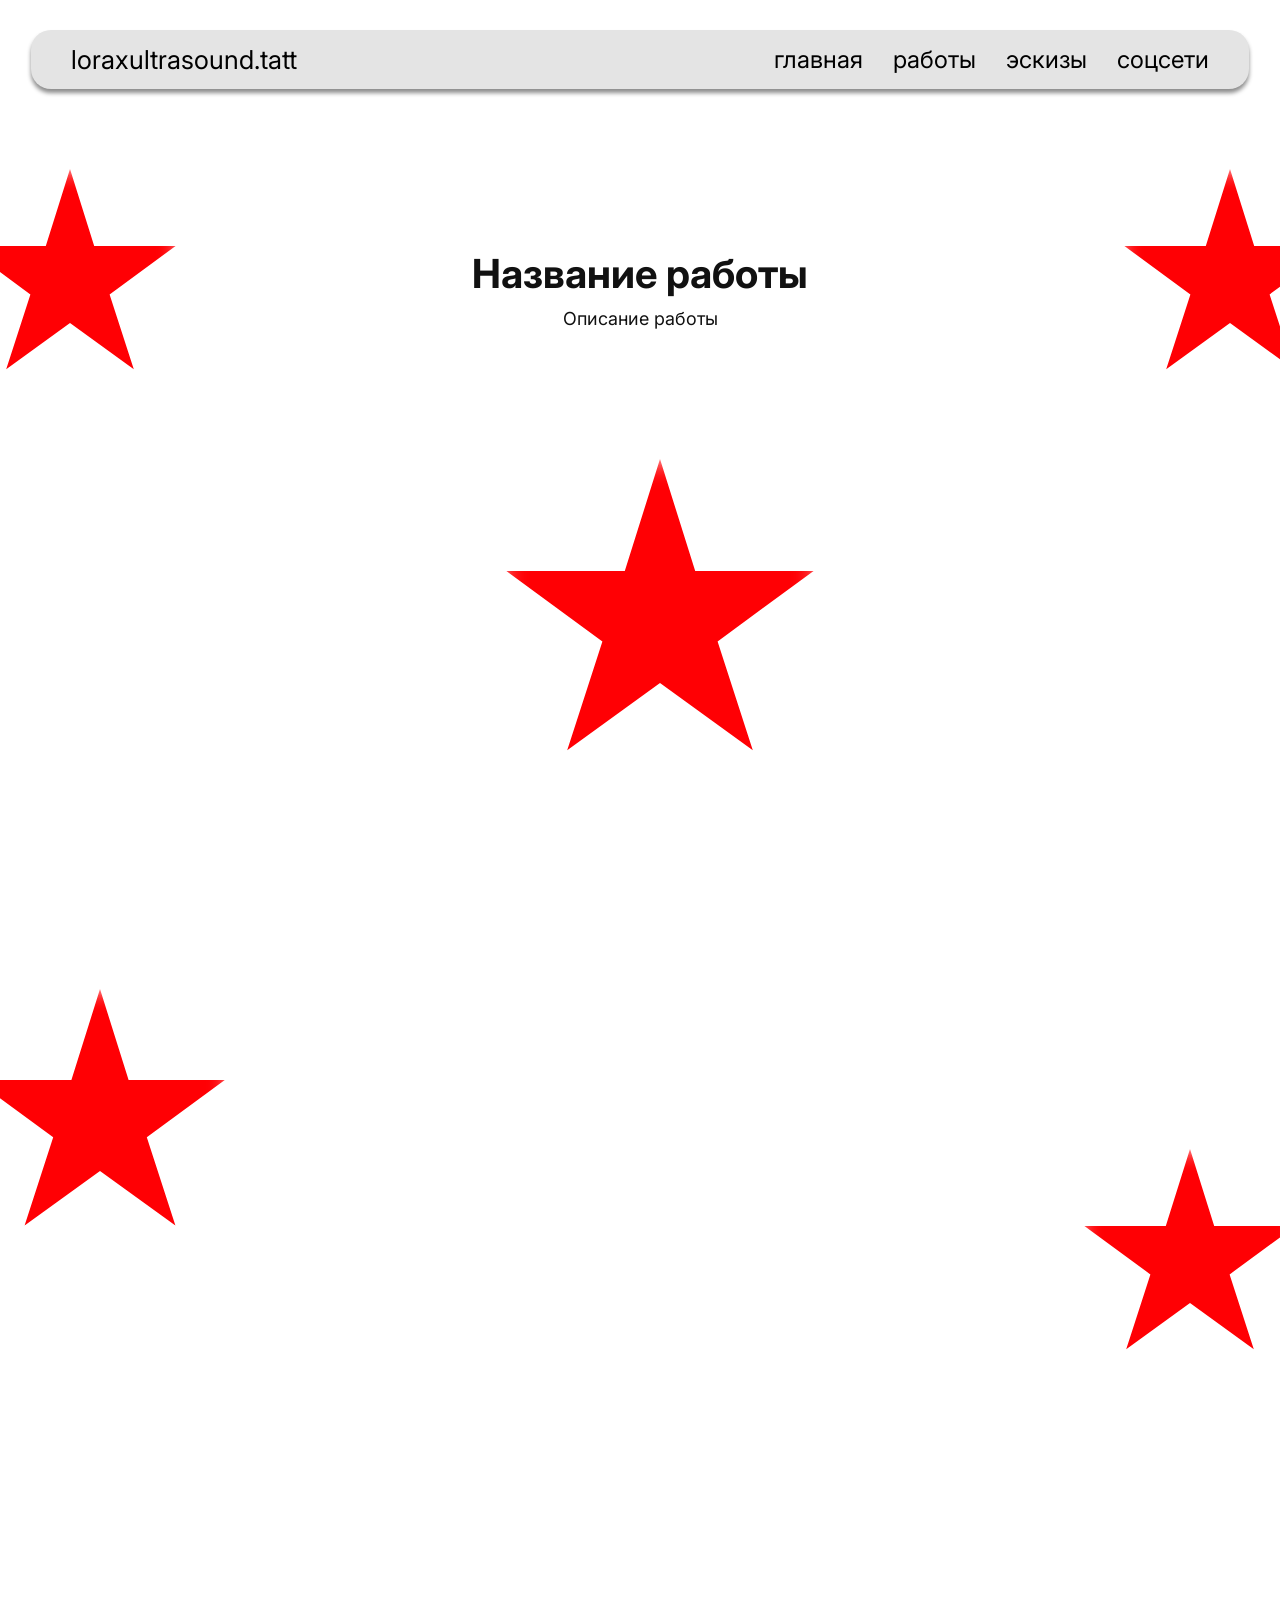
==== details.html @ 1e1fd2b7 "update" ====
<!DOCTYPE html>
<html lang="ru">
<head>
  <meta charset="UTF-8" />
  <meta name="viewport" content="width=device-width, initial-scale=1.0"/>
  <title>Работа</title>

  <link href="https://fonts.googleapis.com/css2?family=Inter:wght@400&display=swap" rel="stylesheet">
  <link rel="stylesheet" href="./style.css">
</head>

<body>

<div class="page">

  <!-- ШАПКА -->
  <header class="header">
    <div class="header__logo">loraxultrasound.tatt</div>

    <nav class="header__nav">
      <a href="index.html#home" class="header__link">главная</a>
      <a href="index.html#works" class="header__link">работы</a>
      <a href="index.html#sketches" class="header__link">эскизы</a>
      <a href="social.html" class="header__link">соцсети</a>
    </nav>
  </header>

  <!-- ОСНОВНОЙ БЛОК -->
  <section class="details-hero">

    <!-- ЗВЁЗДЫ -->
    <div class="details-star details-star--1"></div>
    <div class="details-star details-star--2"></div>
    <div class="details-star details-star--3"></div>
    <div class="details-star details-star--4"></div>
    <div class="details-star details-star--5"></div>

    <!-- ТЕКСТ -->
    <div class="details-hero__content">
      <h1>Название работы</h1>
      <p>Описание работы</p>
    </div>

  </section>

</div>

</body>
</html>
---- style.css ----
/* === БАЗА === */
* {
  margin: 0;
  padding: 0;
  box-sizing: border-box;
}

body {
  background: #ffffff;
  font-family: "Inter", sans-serif;
}

/* === ОБЩАЯ СТРАНИЦА === */
.page {
  width: 100%;
}

/* === ОСНОВНОЙ КОНТЕЙНЕР === */
.layout {
  width: 1218px;
  margin: 0 auto;
}

/* === ШАПКА === */
.header {
  position: relative;
  width: 1218px;
  height: 59px;
  margin: 30px auto 0;
  background: #e4e4e4;
  border-radius: 20px;
  display: flex;
  align-items: center;
  box-shadow: 0 4px 4px rgba(0, 0, 0, 0.45);
}

/* === ЛОГО (текст слева) === */
.header__logo {
  position: absolute;
  left: 40px;
  font-size: 26px;
  font-weight: 400;
  line-height: 1;
  color: #000;
}

/* === МЕНЮ === */
.header__nav {
  display: flex;
  gap: 30px;
  margin-left: auto;
  margin-right: 40px;
}

.header__nav a {
  text-decoration: none;
  color: #000;
  font-size: 24px;
}

/* === КАРТОЧКА С КАРТИНКОЙ === */
.hero-card {
  width: 1218px;
  height: 289px;
  margin: 70px auto 0;
}

.hero-card__image-wrap {
  position: relative;
  width: 100%;
  height: 100%;
  border-radius: 20px;
  overflow: hidden;
  background: transparent;
  box-shadow: 0 8px 16px rgba(0, 0, 0, 0.18);
}

.hero-card__image {
  width: 100%;
  height: calc(100% + 20px);
  object-fit: cover;
  object-position: center top;
  display: block;
  transform: translateY(-10px);
}

/* === ТЕКСТ НА КАРТИНКЕ === */
.hero-card__title {
  position: absolute;

  left: 73px;
  top: 127px;

  width: 511px;
  height: 47px;

  display: flex;
  align-items: center;
  justify-content: center;

  font-family: "Actay", sans-serif;
  font-size: 36px;
  font-weight: 400;
  line-height: 100%;
  letter-spacing: 0;
  text-transform: uppercase;

  color: #000;

  z-index: 2;
}

/* === НИЖНИЙ ЛОГО === */
.logo-section {
  width: 1218px;
  margin: 60px auto 0;
  display: flex;
  justify-content: center;
}

.logo-section__image {
  width: 1218px;
  max-width: 100%;
  height: auto;
  display: block;
}

.hero-card__star {
  position: absolute;
  left: 13px;
  top: 26px;

  width: 265px;
  height: 250px;

  background: red;

  clip-path: polygon(
    50% 0%,
    61% 35%,
    98% 35%,
    68% 57%,
    79% 91%,
    50% 70%,
    21% 91%,
    32% 57%,
    2% 35%,
    39% 35%
  );

  z-index: 1;
}

html {
  scroll-behavior: smooth;
}

.header__link {
  text-decoration: none;
  color: #000;
  font-size: 24px;
}

/* === ШАПКА ПРИМЕРЫ РАБОТ === */
.works-header {
  width: 1123px;
  height: 64px; /* было 76 */
  margin: 150px auto 0;
  background: #D9D9D9;
  border-radius: 20px;

  display: flex;
  align-items: center;
  padding-left: 28px;
}

.works-header__title {
  font-family: "Actay", sans-serif;
  font-size: 34px; /* было 42 */
  font-weight: 400;
  line-height: 1;
  text-transform: uppercase;
  color: #000;
}
/* === КОНТЕНТ ПРИМЕРЫ РАБОТ === */
.works-content {
  width: 1123px;
  margin: 40px auto 0;
  display: flex;
  gap: 50px;
  align-items: flex-start;
}

/* === БОЛЬШАЯ КАРТИНКА === */
.works-big img {
  width: 390px;   /* было 390 */
  height: 440px;  /* было 476 */

  object-fit: cover;
  border-radius: 20px;
  display: block;

  box-shadow: 0 4px 4px rgba(0, 0, 0, 0.25);
}
/* === СПИСОК СПРАВА === */
.works-small-list {
  display: flex;
  flex-direction: column;
  gap: 24px;
}

/* === ОДИН ЭЛЕМЕНТ === */
.works-small-item {
  display: flex;
  gap: 28px;
  align-items: flex-start;
  gap: 22px; /* было 28 */
}


.works-small-item img {
  width: 160px;   /* было 190 */
  height: 160px;  /* было 190 */

  object-fit: cover;
  border-radius: 20px;

  box-shadow: 0 6px 10px rgba(0, 0, 0, 0.18);
}

/* === ТЕКСТ СПРАВА === */
.works-small-text {
  padding-top: 6px;
}

.works-small-text h3 {
  font-family: "Actay", sans-serif;
  font-size: 24px;
  font-weight: 400;
  line-height: 1;
  margin-bottom: 8px;
}

.works-small-text p {
  font-size: 18px;
  line-height: 1.2;
}

body {
  padding-bottom: 100px;
}

#works {
  scroll-margin-top: 40px;
}

.works-big-text {
  margin-top: 16px;
}

.works-big-text h2 {
  font-family: "Actay", sans-serif;
  font-size: 36px;
  font-weight: 400;
  line-height: 1;
  margin-bottom: 10px;
}

.works-big-text p {
  font-size: 20px;
  line-height: 1.3;
  max-width: 390px;
}

/* =========================
   АДАПТИВ ПОД ПЛАНШЕТЫ
   ========================= */
@media (max-width: 1279px) {
  .layout {
    width: calc(100% - 40px);
  }

  .header {
    width: calc(100% - 40px);
  }

  .hero-card {
    width: 100%;
    height: 250px;
  }

  .logo-section {
    width: 100%;
  }

  .logo-section__image {
    width: 100%;
  }

  .works-header {
    width: 100%;
    margin: 120px auto 0;
  }

  .works-content {
    width: 100%;
    gap: 32px;
  }

  .works-big img {
    width: 320px;
    height: 390px;
  }

  .works-big-text h2 {
    font-size: 28px;
  }

  .works-big-text p {
    font-size: 18px;
    max-width: 320px;
  }

  .works-small-item img {
    width: 130px;
    height: 130px;
  }

  .works-small-text h3 {
    font-size: 26px;
  }

  .works-small-text p {
    font-size: 18px;
  }
}

/* =========================
   АДАПТИВ ПОД ПЛАНШЕТЫ / МАЛЕНЬКИЕ НОУТЫ
   ========================= */
@media (max-width: 1024px) {
  .header {
    height: auto;
    min-height: 59px;
    padding: 16px 24px;
    align-items: center;
  }

  .header__logo {
    position: static;
    font-size: 22px;
  }

  .header__nav {
    gap: 18px;
    margin-right: 0;
  }

  .header__nav a,
  .header__link {
    font-size: 20px;
  }

  .hero-card {
    height: 220px;
    margin-top: 50px;
  }

  .hero-card__title {
    left: 40px;
    top: 98px;
    width: 360px;
    height: auto;
    font-size: 28px;
  }

  .hero-card__star {
    left: 8px;
    top: 18px;
    width: 210px;
    height: 200px;
  }

  .works-header {
    height: 58px;
    margin-top: 120px;
    padding-left: 22px;
  }

  .works-header__title {
    font-size: 28px;
  }

  .works-content {
    gap: 24px;
  }

  .works-big img {
    width: 280px;
    height: 360px;
  }

  .works-big-text h2 {
    font-size: 24px;
  }

  .works-big-text p {
    font-size: 16px;
    max-width: 280px;
  }

  .works-small-item {
    gap: 16px;
  }

  .works-small-item img {
    width: 110px;
    height: 110px;
  }

  .works-small-text h3 {
    font-size: 22px;
    margin-bottom: 6px;
  }

  .works-small-text p {
    font-size: 16px;
  }
}

/* =========================
   АДАПТИВ ПОД ТЕЛЕФОНЫ
   ========================= */
@media (max-width: 767px) {
  .layout {
    width: calc(100% - 24px);
  }

  .header {
    width: calc(100% - 24px);
    margin-top: 16px;
    padding: 14px 16px;
    border-radius: 16px;
    flex-direction: column;
    align-items: flex-start;
    gap: 12px;
  }

  .header__logo {
    position: static;
    font-size: 18px;
  }

  .header__nav {
    width: 100%;
    margin-left: 0;
    margin-right: 0;
    display: flex;
    flex-wrap: wrap;
    gap: 10px 16px;
  }

  .header__nav a,
  .header__link {
    font-size: 16px;
  }

  .hero-card {
    width: 100%;
    height: 170px;
    margin-top: 28px;
  }

  .hero-card__image-wrap {
    border-radius: 16px;
  }

  .hero-card__image {
    height: 100%;
    transform: none;
  }

  .hero-card__star {
    left: 8px;
    top: 10px;
    width: 120px;
    height: 115px;
  }

  .hero-card__title {
    left: 18px;
    top: 72px;
    width: 200px;
    height: auto;
    justify-content: flex-start;
    font-size: 16px;
    line-height: 1;
  }

  .logo-section {
    width: 100%;
    margin-top: 32px;
  }

  .logo-section__image {
    width: 100%;
  }

  .works-header {
    width: 100%;
    height: 50px;
    margin-top: 80px;
    border-radius: 16px;
    padding-left: 16px;
  }

  .works-header__title {
    font-size: 22px;
  }

  .works-content {
    width: 100%;
    margin-top: 24px;
    flex-direction: column;
    gap: 28px;
  }

  .works-big {
    width: 100%;
  }

  .works-big img {
    width: 100%;
    height: 360px;
  }

  .works-big-text {
    margin-top: 14px;
  }

  .works-big-text h2 {
    font-size: 24px;
    margin-bottom: 8px;
  }

  .works-big-text p {
    font-size: 16px;
    max-width: 100%;
  }

  .works-small-list {
    width: 100%;
    gap: 18px;
  }

  .works-small-item {
    gap: 14px;
    align-items: center;
  }

  .works-small-item img {
    width: 96px;
    height: 96px;
    flex-shrink: 0;
  }

  .works-small-text {
    padding-top: 0;
  }

  .works-small-text h3 {
    font-size: 18px;
    margin-bottom: 4px;
  }

  .works-small-text p {
    font-size: 14px;
    line-height: 1.3;
  }

  #works {
    scroll-margin-top: 24px;
  }

  body {
  overflow-x: hidden;
}
}

/* =========================
   ОЧЕНЬ МАЛЕНЬКИЕ ТЕЛЕФОНЫ
   ========================= */
@media (max-width: 390px) {
  .hero-card {
    height: 155px;
  }

  .hero-card__star {
    width: 105px;
    height: 100px;
  }

  .hero-card__title {
    top: 64px;
    width: 170px;
    font-size: 14px;
  }

  .works-big img {
    height: 320px;
  }

  .works-header__title {
    font-size: 20px;
  }
}

/* =========================
   ГИБКИЙ ДЕСКТОП (важно)
   ========================= */

.layout,
.header {
  position: relative;
  z-index: 10;
}

.hero-card,
.logo-section,
.works-content,
.works-header {
  max-width: 1218px;
  width: calc(100% - 40px);
}

/* =========================
   КОГДА ЭКРАН СУЖАЕТСЯ
   ========================= */
@media (max-width: 1218px) {
  .hero-card {
    height: 240px;
  }

  .hero-card__title {
    font-size: 30px;
    left: 40px;
    top: 110px;
  }

  .hero-card__star {
    width: 220px;
    height: 210px;
  }

  .works-content {
    gap: 32px;
  }

  .works-big img {
    width: 320px;
    height: 400px;
  }

  .works-big-text p {
    max-width: 320px;
  }
}

/* =========================
   ЕЩЁ УЖЕ (почти планшет)
   ========================= */
@media (max-width: 1000px) {
  .works-content {
    flex-direction: column;
    align-items: center;
  }

  .works-big img {
    width: 100%;
    max-width: 400px;
    height: auto;
  }

  .works-big-text p {
    max-width: 100%;
  }

  .works-small-list {
    width: 100%;
  }
}

.social-hero {
  width: 100%;
  margin: 40px 0 0;
  position: relative;
}

/* САМА КАРТИНКА */
.social-hero__image {
  width: 100%;    /* меняешь сама */
  height: 580px;    /* меняешь сама */

  object-fit: contain; /* не обрезает */
  display: block;
}

/* ТЕКСТ ПОВЕРХ */
.social-hero__content {
  position: absolute;
  top: 50%;
  left: 50%;

  transform: translate(-50%, -50%);
  text-align: center;
}

.social-hero__content h2 {
  font-size: 32px;
}
.social-hero {
  position: relative;
}
.hero-card__link {
  display: block;
  text-decoration: none;
  color: inherit;
}

.details-hero {
  position: relative;
  width: 100vw;
  left: 50%;
  transform: translateX(-50%);
  min-height: 1400px;
  margin-top: 40px;
  background: #ffffff;
  overflow: hidden;
}

.details-star {
  position: absolute;
  top: var(--star-top);
  left: var(--star-left);
  width: var(--star-width);
  height: var(--star-height);
  background: #ff0004;
  filter: blur(var(--star-blur));
  z-index: 2;
  pointer-events: none;

  clip-path: polygon(
    50% 0%,
    61% 35%,
    98% 35%,
    68% 57%,
    79% 91%,
    50% 70%,
    21% 91%,
    32% 57%,
    2% 35%,
    39% 35%
  );
}

.details-hero__content {
  position: absolute;
  top: 120px; /* меняй сама */
  left: 50%;
  transform: translateX(-50%);
  z-index: 3;
  text-align: center;
  color: #111;
}

.details-hero__content h1 {
  font-size: 40px;
  margin-bottom: 10px;
}

.details-hero__content p {
  font-size: 18px;
}

.details-star--1 {
  --star-top: 40px;
  --star-left: -40px;
  --star-width: 220px;
  --star-height: 220px;
  --star-blur: 10px;
}

.details-star--2 {
  --star-top: 40px;
  --star-left: 1120px;
  --star-width: 220px;
  --star-height: 220px;
  --star-blur: 10px;
}

.details-star--3 {
  --star-top: 330px;
  --star-left: 500px;
  --star-width: 320px;
  --star-height: 320px;
  --star-blur: 12px;
}

.details-star--4 {
  --star-top: 860px;
  --star-left: -30px;
  --star-width: 260px;
  --star-height: 260px;
  --star-blur: 10px;
}

.details-star--5 {
  --star-top: 1020px;
  --star-left: 1080px;
  --star-width: 220px;
  --star-height: 220px;
  --star-blur: 10px;
}
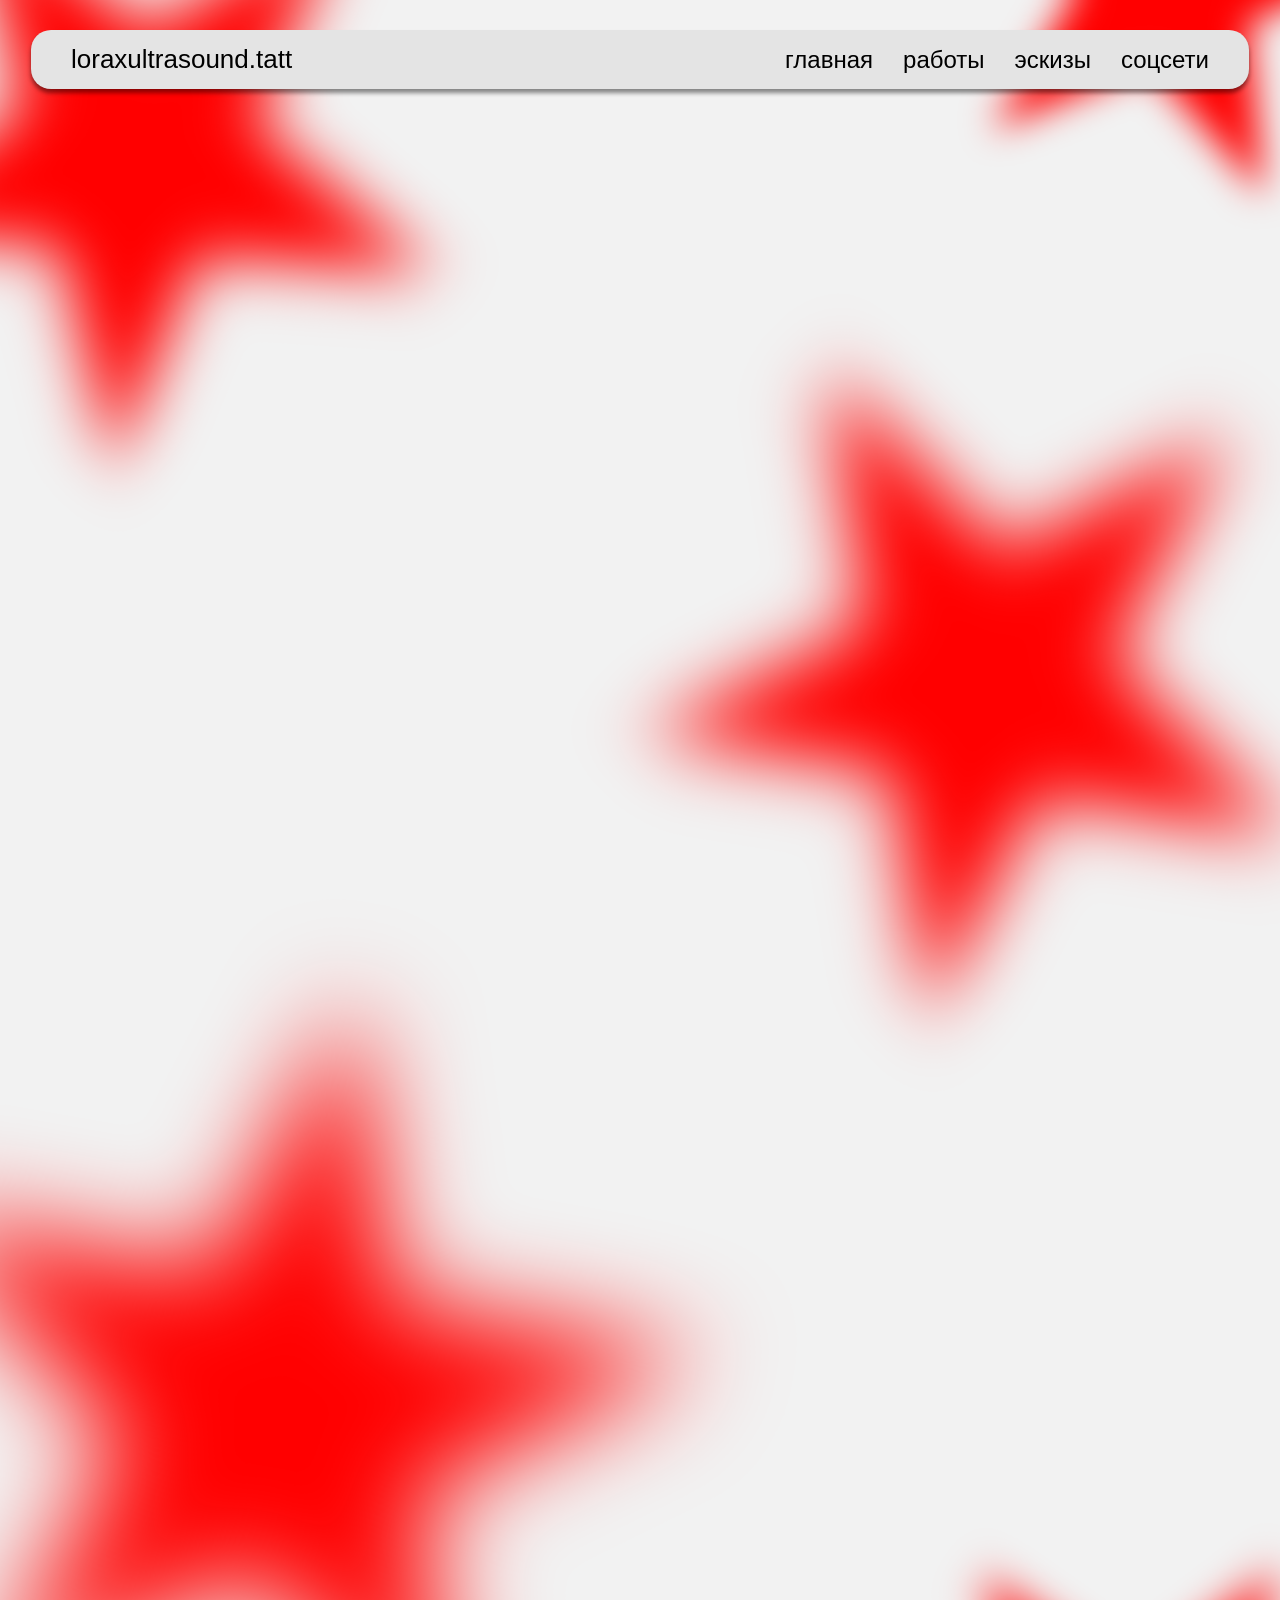
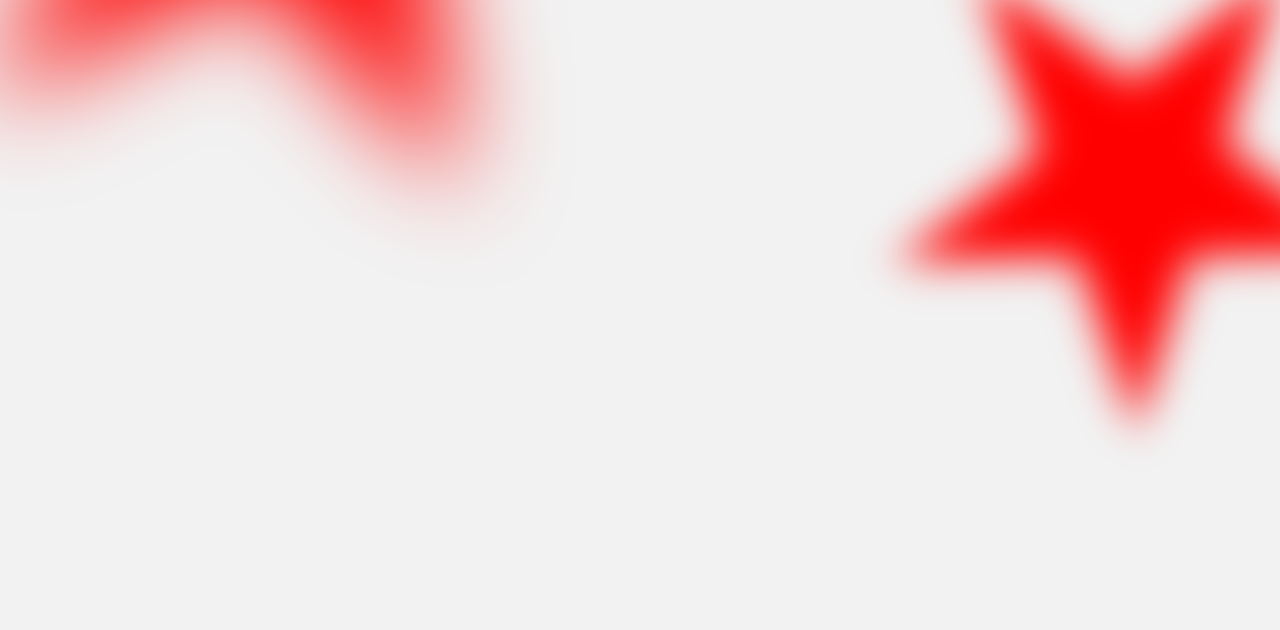
==== commit 2d25cb72: "update" ====
--- a/details.html
+++ b/details.html
@@ -3,47 +3,80 @@
 <head>
   <meta charset="UTF-8" />
   <meta name="viewport" content="width=device-width, initial-scale=1.0"/>
-  <title>Работа</title>
+  <title>Работа — loraxultrasound.tatt</title>
 
-  <link href="https://fonts.googleapis.com/css2?family=Inter:wght@400&display=swap" rel="stylesheet">
-  <link rel="stylesheet" href="./style.css">
+  <link rel="stylesheet" href="style.css" />
 </head>
 
-<body>
+<body class="details-page">
 
-<div class="page">
+  <div class="details-hero">
+    <div class="details-star details-star--1">
+      <svg viewBox="0 0 100 100" class="details-star-svg" aria-hidden="true">
+        <defs>
+          <filter id="starBlur1" x="-120%" y="-120%" width="340%" height="340%">
+            <feGaussianBlur stdDeviation="4.8" />
+          </filter>
+        </defs>
+        <polygon filter="url(#starBlur1)" points="50,0 61,35 98,35 68,57 79,91 50,70 21,91 32,57 2,35 39,35" fill="#ff0004" />
+      </svg>
+    </div>
 
-  <!-- ШАПКА -->
+    <div class="details-star details-star--2">
+      <svg viewBox="0 0 100 100" class="details-star-svg" aria-hidden="true">
+        <defs>
+          <filter id="starBlur2" x="-120%" y="-120%" width="340%" height="340%">
+            <feGaussianBlur stdDeviation="3.8" />
+          </filter>
+        </defs>
+        <polygon filter="url(#starBlur2)" points="50,0 61,35 98,35 68,57 79,91 50,70 21,91 32,57 2,35 39,35" fill="#ff0004" />
+      </svg>
+    </div>
+
+    <div class="details-star details-star--3">
+      <svg viewBox="0 0 100 100" class="details-star-svg" aria-hidden="true">
+        <defs>
+          <filter id="starBlur3" x="-120%" y="-120%" width="340%" height="340%">
+            <feGaussianBlur stdDeviation="5.2" />
+          </filter>
+        </defs>
+        <polygon filter="url(#starBlur3)" points="50,0 61,35 98,35 68,57 79,91 50,70 21,91 32,57 2,35 39,35" fill="#ff0004" />
+      </svg>
+    </div>
+
+    <div class="details-star details-star--4">
+      <svg viewBox="0 0 100 100" class="details-star-svg" aria-hidden="true">
+        <defs>
+          <filter id="starBlur4" x="-120%" y="-120%" width="340%" height="340%">
+            <feGaussianBlur stdDeviation="6.2" />
+          </filter>
+        </defs>
+        <polygon filter="url(#starBlur4)" points="50,0 61,35 98,35 68,57 79,91 50,70 21,91 32,57 2,35 39,35" fill="#ff0004" />
+      </svg>
+    </div>
+
+    <div class="details-star details-star--5">
+      <svg viewBox="0 0 100 100" class="details-star-svg" aria-hidden="true">
+        <defs>
+         <filter id="starBlur5" x="-120%" y="-120%" width="340%" height="340%">
+            <feGaussianBlur stdDeviation="4.2" />
+          </filter>
+        </defs>
+        <polygon filter="url(#starBlur5)" points="50,0 61,35 98,35 68,57 79,91 50,70 21,91 32,57 2,35 39,35" fill="#ff0004" />
+      </svg>
+    </div>
+  </div>
+
   <header class="header">
     <div class="header__logo">loraxultrasound.tatt</div>
 
     <nav class="header__nav">
-      <a href="index.html#home" class="header__link">главная</a>
-      <a href="index.html#works" class="header__link">работы</a>
-      <a href="index.html#sketches" class="header__link">эскизы</a>
-      <a href="social.html" class="header__link">соцсети</a>
+      <a href="index.html" class="header__link">главная</a>
+      <a href="#" class="header__link">работы</a>
+      <a href="#" class="header__link">эскизы</a>
+      <a href="#" class="header__link">соцсети</a>
     </nav>
   </header>
 
-  <!-- ОСНОВНОЙ БЛОК -->
-  <section class="details-hero">
-
-    <!-- ЗВЁЗДЫ -->
-    <div class="details-star details-star--1"></div>
-    <div class="details-star details-star--2"></div>
-    <div class="details-star details-star--3"></div>
-    <div class="details-star details-star--4"></div>
-    <div class="details-star details-star--5"></div>
-
-    <!-- ТЕКСТ -->
-    <div class="details-hero__content">
-      <h1>Название работы</h1>
-      <p>Описание работы</p>
-    </div>
-
-  </section>
-
-</div>
-
 </body>
 </html>
--- a/style.css
+++ b/style.css
@@ -8,22 +8,22 @@
 body {
   background: #ffffff;
   font-family: "Inter", sans-serif;
-}
-
-/* === ОБЩАЯ СТРАНИЦА === */
+  padding-bottom: 100px;
+  overflow-x: hidden;
+}
+
+html {
+  scroll-behavior: smooth;
+}
+
 .page {
   width: 100%;
-}
-
-/* === ОСНОВНОЙ КОНТЕЙНЕР === */
-.layout {
-  width: 1218px;
-  margin: 0 auto;
 }
 
 /* === ШАПКА === */
 .header {
   position: relative;
+  z-index: 20;
   width: 1218px;
   height: 59px;
   margin: 30px auto 0;
@@ -34,17 +34,12 @@
   box-shadow: 0 4px 4px rgba(0, 0, 0, 0.45);
 }
 
-/* === ЛОГО (текст слева) === */
 .header__logo {
   position: absolute;
   left: 40px;
   font-size: 26px;
-  font-weight: 400;
-  line-height: 1;
-  color: #000;
-}
-
-/* === МЕНЮ === */
+}
+
 .header__nav {
   display: flex;
   gap: 30px;
@@ -52,13 +47,13 @@
   margin-right: 40px;
 }
 
-.header__nav a {
+.header__link {
   text-decoration: none;
   color: #000;
   font-size: 24px;
 }
 
-/* === КАРТОЧКА С КАРТИНКОЙ === */
+/* === HERO === */
 .hero-card {
   width: 1218px;
   height: 289px;
@@ -71,7 +66,6 @@
   height: 100%;
   border-radius: 20px;
   overflow: hidden;
-  background: transparent;
   box-shadow: 0 8px 16px rgba(0, 0, 0, 0.18);
 }
 
@@ -79,38 +73,34 @@
   width: 100%;
   height: calc(100% + 20px);
   object-fit: cover;
-  object-position: center top;
-  display: block;
   transform: translateY(-10px);
 }
 
-/* === ТЕКСТ НА КАРТИНКЕ === */
 .hero-card__title {
   position: absolute;
-
   left: 73px;
   top: 127px;
-
-  width: 511px;
-  height: 47px;
-
-  display: flex;
-  align-items: center;
-  justify-content: center;
-
-  font-family: "Actay", sans-serif;
   font-size: 36px;
-  font-weight: 400;
-  line-height: 100%;
-  letter-spacing: 0;
   text-transform: uppercase;
-
-  color: #000;
-
   z-index: 2;
 }
 
-/* === НИЖНИЙ ЛОГО === */
+.hero-card__star {
+  position: absolute;
+  left: 13px;
+  top: 26px;
+  width: 265px;
+  height: 250px;
+  background: red;
+  z-index: 1;
+
+  clip-path: polygon(
+    50% 0%,61% 35%,98% 35%,68% 57%,79% 91%,
+    50% 70%,21% 91%,32% 57%,2% 35%,39% 35%
+  );
+}
+
+/* === ЛОГО === */
 .logo-section {
   width: 1218px;
   margin: 60px auto 0;
@@ -119,705 +109,172 @@
 }
 
 .logo-section__image {
-  width: 1218px;
-  max-width: 100%;
-  height: auto;
-  display: block;
-}
-
-.hero-card__star {
-  position: absolute;
-  left: 13px;
-  top: 26px;
-
-  width: 265px;
-  height: 250px;
-
-  background: red;
-
-  clip-path: polygon(
-    50% 0%,
-    61% 35%,
-    98% 35%,
-    68% 57%,
-    79% 91%,
-    50% 70%,
-    21% 91%,
-    32% 57%,
-    2% 35%,
-    39% 35%
-  );
-
-  z-index: 1;
-}
-
-html {
-  scroll-behavior: smooth;
-}
-
-.header__link {
-  text-decoration: none;
-  color: #000;
-  font-size: 24px;
-}
-
-/* === ШАПКА ПРИМЕРЫ РАБОТ === */
+  width: 100%;
+}
+
+/* === РАБОТЫ === */
 .works-header {
   width: 1123px;
-  height: 64px; /* было 76 */
   margin: 150px auto 0;
   background: #D9D9D9;
   border-radius: 20px;
-
-  display: flex;
-  align-items: center;
-  padding-left: 28px;
+  padding: 20px;
 }
 
 .works-header__title {
-  font-family: "Actay", sans-serif;
-  font-size: 34px; /* было 42 */
-  font-weight: 400;
-  line-height: 1;
+  font-size: 34px;
   text-transform: uppercase;
-  color: #000;
-}
-/* === КОНТЕНТ ПРИМЕРЫ РАБОТ === */
+}
+
 .works-content {
   width: 1123px;
   margin: 40px auto 0;
   display: flex;
   gap: 50px;
-  align-items: flex-start;
-}
-
-/* === БОЛЬШАЯ КАРТИНКА === */
+}
+
 .works-big img {
-  width: 390px;   /* было 390 */
-  height: 440px;  /* было 476 */
-
+  width: 390px;
+  height: 440px;
   object-fit: cover;
   border-radius: 20px;
-  display: block;
-
-  box-shadow: 0 4px 4px rgba(0, 0, 0, 0.25);
-}
-/* === СПИСОК СПРАВА === */
+}
+
 .works-small-list {
   display: flex;
   flex-direction: column;
   gap: 24px;
 }
 
-/* === ОДИН ЭЛЕМЕНТ === */
 .works-small-item {
   display: flex;
-  gap: 28px;
-  align-items: flex-start;
-  gap: 22px; /* было 28 */
-}
-
+  gap: 22px;
+}
 
 .works-small-item img {
-  width: 160px;   /* было 190 */
-  height: 160px;  /* было 190 */
-
-  object-fit: cover;
-  border-radius: 20px;
-
-  box-shadow: 0 6px 10px rgba(0, 0, 0, 0.18);
-}
-
-/* === ТЕКСТ СПРАВА === */
-.works-small-text {
-  padding-top: 6px;
+  width: 160px;
+  height: 160px;
+  border-radius: 20px;
 }
 
 .works-small-text h3 {
-  font-family: "Actay", sans-serif;
   font-size: 24px;
-  font-weight: 400;
-  line-height: 1;
   margin-bottom: 8px;
 }
 
 .works-small-text p {
   font-size: 18px;
-  line-height: 1.2;
-}
-
+}
+
+/* ===== DETAILS PAGE ===== */
+html,
 body {
-  padding-bottom: 100px;
-}
-
-#works {
-  scroll-margin-top: 40px;
-}
-
-.works-big-text {
-  margin-top: 16px;
-}
-
-.works-big-text h2 {
-  font-family: "Actay", sans-serif;
-  font-size: 36px;
-  font-weight: 400;
-  line-height: 1;
-  margin-bottom: 10px;
-}
-
-.works-big-text p {
-  font-size: 20px;
-  line-height: 1.3;
-  max-width: 390px;
-}
-
-/* =========================
-   АДАПТИВ ПОД ПЛАНШЕТЫ
-   ========================= */
-@media (max-width: 1279px) {
-  .layout {
-    width: calc(100% - 40px);
-  }
-
-  .header {
-    width: calc(100% - 40px);
-  }
-
-  .hero-card {
-    width: 100%;
-    height: 250px;
-  }
-
-  .logo-section {
-    width: 100%;
-  }
-
-  .logo-section__image {
-    width: 100%;
-  }
-
-  .works-header {
-    width: 100%;
-    margin: 120px auto 0;
-  }
-
-  .works-content {
-    width: 100%;
-    gap: 32px;
-  }
-
-  .works-big img {
-    width: 320px;
-    height: 390px;
-  }
-
-  .works-big-text h2 {
-    font-size: 28px;
-  }
-
-  .works-big-text p {
-    font-size: 18px;
-    max-width: 320px;
-  }
-
-  .works-small-item img {
-    width: 130px;
-    height: 130px;
-  }
-
-  .works-small-text h3 {
-    font-size: 26px;
-  }
-
-  .works-small-text p {
-    font-size: 18px;
-  }
-}
-
-/* =========================
-   АДАПТИВ ПОД ПЛАНШЕТЫ / МАЛЕНЬКИЕ НОУТЫ
-   ========================= */
-@media (max-width: 1024px) {
-  .header {
-    height: auto;
-    min-height: 59px;
-    padding: 16px 24px;
-    align-items: center;
-  }
-
-  .header__logo {
-    position: static;
-    font-size: 22px;
-  }
-
-  .header__nav {
-    gap: 18px;
-    margin-right: 0;
-  }
-
-  .header__nav a,
-  .header__link {
-    font-size: 20px;
-  }
-
-  .hero-card {
-    height: 220px;
-    margin-top: 50px;
-  }
-
-  .hero-card__title {
-    left: 40px;
-    top: 98px;
-    width: 360px;
-    height: auto;
-    font-size: 28px;
-  }
-
-  .hero-card__star {
-    left: 8px;
-    top: 18px;
-    width: 210px;
-    height: 200px;
-  }
-
-  .works-header {
-    height: 58px;
-    margin-top: 120px;
-    padding-left: 22px;
-  }
-
-  .works-header__title {
-    font-size: 28px;
-  }
-
-  .works-content {
-    gap: 24px;
-  }
-
-  .works-big img {
-    width: 280px;
-    height: 360px;
-  }
-
-  .works-big-text h2 {
-    font-size: 24px;
-  }
-
-  .works-big-text p {
-    font-size: 16px;
-    max-width: 280px;
-  }
-
-  .works-small-item {
-    gap: 16px;
-  }
-
-  .works-small-item img {
-    width: 110px;
-    height: 110px;
-  }
-
-  .works-small-text h3 {
-    font-size: 22px;
-    margin-bottom: 6px;
-  }
-
-  .works-small-text p {
-    font-size: 16px;
-  }
-}
-
-/* =========================
-   АДАПТИВ ПОД ТЕЛЕФОНЫ
-   ========================= */
-@media (max-width: 767px) {
-  .layout {
-    width: calc(100% - 24px);
-  }
-
-  .header {
-    width: calc(100% - 24px);
-    margin-top: 16px;
-    padding: 14px 16px;
-    border-radius: 16px;
-    flex-direction: column;
-    align-items: flex-start;
-    gap: 12px;
-  }
-
-  .header__logo {
-    position: static;
-    font-size: 18px;
-  }
-
-  .header__nav {
-    width: 100%;
-    margin-left: 0;
-    margin-right: 0;
-    display: flex;
-    flex-wrap: wrap;
-    gap: 10px 16px;
-  }
-
-  .header__nav a,
-  .header__link {
-    font-size: 16px;
-  }
-
-  .hero-card {
-    width: 100%;
-    height: 170px;
-    margin-top: 28px;
-  }
-
-  .hero-card__image-wrap {
-    border-radius: 16px;
-  }
-
-  .hero-card__image {
-    height: 100%;
-    transform: none;
-  }
-
-  .hero-card__star {
-    left: 8px;
-    top: 10px;
-    width: 120px;
-    height: 115px;
-  }
-
-  .hero-card__title {
-    left: 18px;
-    top: 72px;
-    width: 200px;
-    height: auto;
-    justify-content: flex-start;
-    font-size: 16px;
-    line-height: 1;
-  }
-
-  .logo-section {
-    width: 100%;
-    margin-top: 32px;
-  }
-
-  .logo-section__image {
-    width: 100%;
-  }
-
-  .works-header {
-    width: 100%;
-    height: 50px;
-    margin-top: 80px;
-    border-radius: 16px;
-    padding-left: 16px;
-  }
-
-  .works-header__title {
-    font-size: 22px;
-  }
-
-  .works-content {
-    width: 100%;
-    margin-top: 24px;
-    flex-direction: column;
-    gap: 28px;
-  }
-
-  .works-big {
-    width: 100%;
-  }
-
-  .works-big img {
-    width: 100%;
-    height: 360px;
-  }
-
-  .works-big-text {
-    margin-top: 14px;
-  }
-
-  .works-big-text h2 {
-    font-size: 24px;
-    margin-bottom: 8px;
-  }
-
-  .works-big-text p {
-    font-size: 16px;
-    max-width: 100%;
-  }
-
-  .works-small-list {
-    width: 100%;
-    gap: 18px;
-  }
-
-  .works-small-item {
-    gap: 14px;
-    align-items: center;
-  }
-
-  .works-small-item img {
-    width: 96px;
-    height: 96px;
-    flex-shrink: 0;
-  }
-
-  .works-small-text {
-    padding-top: 0;
-  }
-
-  .works-small-text h3 {
-    font-size: 18px;
-    margin-bottom: 4px;
-  }
-
-  .works-small-text p {
-    font-size: 14px;
-    line-height: 1.3;
-  }
-
-  #works {
-    scroll-margin-top: 24px;
-  }
-
-  body {
+  min-height: 100%;
+  margin: 0;
+}
+
+.details-page {
+  position: relative;
+  min-height: 2200px;
+  background: #f2f2f2;
   overflow-x: hidden;
 }
-}
-
-/* =========================
-   ОЧЕНЬ МАЛЕНЬКИЕ ТЕЛЕФОНЫ
-   ========================= */
-@media (max-width: 390px) {
-  .hero-card {
-    height: 155px;
-  }
-
-  .hero-card__star {
-    width: 105px;
-    height: 100px;
-  }
-
-  .hero-card__title {
-    top: 64px;
-    width: 170px;
-    font-size: 14px;
-  }
-
-  .works-big img {
-    height: 320px;
-  }
-
-  .works-header__title {
-    font-size: 20px;
-  }
-}
-
-/* =========================
-   ГИБКИЙ ДЕСКТОП (важно)
-   ========================= */
-
-.layout,
+
+.details-hero {
+  position: absolute;
+  inset: 0;
+  min-height: 2200px;
+  z-index: 1;
+  pointer-events: none;
+  overflow: visible;
+}
+
+/* ШАПКА — ТОЛЬКО СЛОЙ, без изменения твоих шрифтов/размеров */
 .header {
   position: relative;
-  z-index: 10;
-}
-
-.hero-card,
-.logo-section,
-.works-content,
-.works-header {
-  max-width: 1218px;
-  width: calc(100% - 40px);
-}
-
-/* =========================
-   КОГДА ЭКРАН СУЖАЕТСЯ
-   ========================= */
-@media (max-width: 1218px) {
-  .hero-card {
-    height: 240px;
-  }
-
-  .hero-card__title {
-    font-size: 30px;
-    left: 40px;
-    top: 110px;
-  }
-
-  .hero-card__star {
-    width: 220px;
-    height: 210px;
-  }
-
-  .works-content {
-    gap: 32px;
-  }
-
-  .works-big img {
-    width: 320px;
-    height: 400px;
-  }
-
-  .works-big-text p {
-    max-width: 320px;
-  }
-}
-
-/* =========================
-   ЕЩЁ УЖЕ (почти планшет)
-   ========================= */
-@media (max-width: 1000px) {
-  .works-content {
-    flex-direction: column;
-    align-items: center;
-  }
-
-  .works-big img {
-    width: 100%;
-    max-width: 400px;
-    height: auto;
-  }
-
-  .works-big-text p {
-    max-width: 100%;
-  }
-
-  .works-small-list {
-    width: 100%;
-  }
-}
-
-.social-hero {
-  width: 100%;
-  margin: 40px 0 0;
-  position: relative;
-}
-
-/* САМА КАРТИНКА */
-.social-hero__image {
-  width: 100%;    /* меняешь сама */
-  height: 580px;    /* меняешь сама */
-
-  object-fit: contain; /* не обрезает */
-  display: block;
-}
-
-/* ТЕКСТ ПОВЕРХ */
-.social-hero__content {
-  position: absolute;
-  top: 50%;
-  left: 50%;
-
-  transform: translate(-50%, -50%);
-  text-align: center;
-}
-
-.social-hero__content h2 {
-  font-size: 32px;
-}
-.social-hero {
-  position: relative;
-}
-.hero-card__link {
-  display: block;
-  text-decoration: none;
-  color: inherit;
-}
-
-.details-hero {
-  position: relative;
-  width: 100vw;
-  left: 50%;
-  transform: translateX(-50%);
-  min-height: 1400px;
-  margin-top: 40px;
-  background: #ffffff;
-  overflow: hidden;
-}
-
+  z-index: 20;
+}
+
+/* ЗВЕЗДЫ */
 .details-star {
   position: absolute;
-  top: var(--star-top);
-  left: var(--star-left);
-  width: var(--star-width);
-  height: var(--star-height);
-  background: #ff0004;
-  filter: blur(var(--star-blur));
   z-index: 2;
   pointer-events: none;
-
-  clip-path: polygon(
-    50% 0%,
-    61% 35%,
-    98% 35%,
-    68% 57%,
-    79% 91%,
-    50% 70%,
-    21% 91%,
-    32% 57%,
-    2% 35%,
-    39% 35%
-  );
-}
-
-.details-hero__content {
-  position: absolute;
-  top: 120px; /* меняй сама */
+  overflow: visible;
+}
+
+.details-star-svg {
+  width: 100%;
+  height: 100%;
+  display: block;
+}
+
+/* ТВОИ ПАРАМЕТРЫ — НЕ МЕНЯЮ */
+.details-star--1 {
+  top: -200px;
+  left: -180px;
+  width: 640px;
+  height: 640px;
+  transform: rotate(40deg);
+}
+
+.details-star--2 {
+  top: -290px;
+  right: -130px;
+  width: 473px;
+  height: 473px;
+  transform: rotate(85deg);
+}
+
+/* 3 ЗВЕЗДУ ВОЗВРАЩАЕМ КАК БЫЛО У ТЕБЯ */
+.details-star--3 {
+  top: 300px;
   left: 50%;
-  transform: translateX(-50%);
+  width: 693px;
+  height: 693px;
+  transform: rotate(45deg);
+}
+
+/* НИЖНИЕ ЗВЕЗДЫ ПОДНИМАЕМ ВЫШЕ */
+.details-star--4 {
+  bottom: 400px;
+  left: -140px;
+  width: 843px;
+  height: 843px;
+  transform: rotate(10deg);
+}
+
+.details-star--5 {
+  bottom: 200px;
+  right: -110px;
+  width: 509px;
+  height: 509px;
+  transform: rotate(35deg);
+}
+
+/* КОНТЕНТ */
+.details-content {
+  position: relative;
   z-index: 3;
-  text-align: center;
-  color: #111;
-}
-
-.details-hero__content h1 {
-  font-size: 40px;
-  margin-bottom: 10px;
-}
-
-.details-hero__content p {
-  font-size: 18px;
-}
-
-.details-star--1 {
-  --star-top: 40px;
-  --star-left: -40px;
-  --star-width: 220px;
-  --star-height: 220px;
-  --star-blur: 10px;
-}
-
-.details-star--2 {
-  --star-top: 40px;
-  --star-left: 1120px;
-  --star-width: 220px;
-  --star-height: 220px;
-  --star-blur: 10px;
-}
-
-.details-star--3 {
-  --star-top: 330px;
-  --star-left: 500px;
-  --star-width: 320px;
-  --star-height: 320px;
-  --star-blur: 12px;
-}
-
-.details-star--4 {
-  --star-top: 860px;
-  --star-left: -30px;
-  --star-width: 260px;
-  --star-height: 260px;
-  --star-blur: 10px;
-}
-
-.details-star--5 {
-  --star-top: 1020px;
-  --star-left: 1080px;
-  --star-width: 220px;
-  --star-height: 220px;
-  --star-blur: 10px;
+  display: flex;
+  justify-content: center;
+  padding-top: 260px;
+}
+
+.details-card {
+  width: 700px;
+  border-radius: 24px;
+  overflow: hidden;
+}
+
+.details-image {
+  width: 100%;
+  display: block;
+  border-radius: 24px;
+}
+.details-star-svg {
+  width: 100%;
+  height: 100%;
+  display: block;
+  overflow: visible;
 }
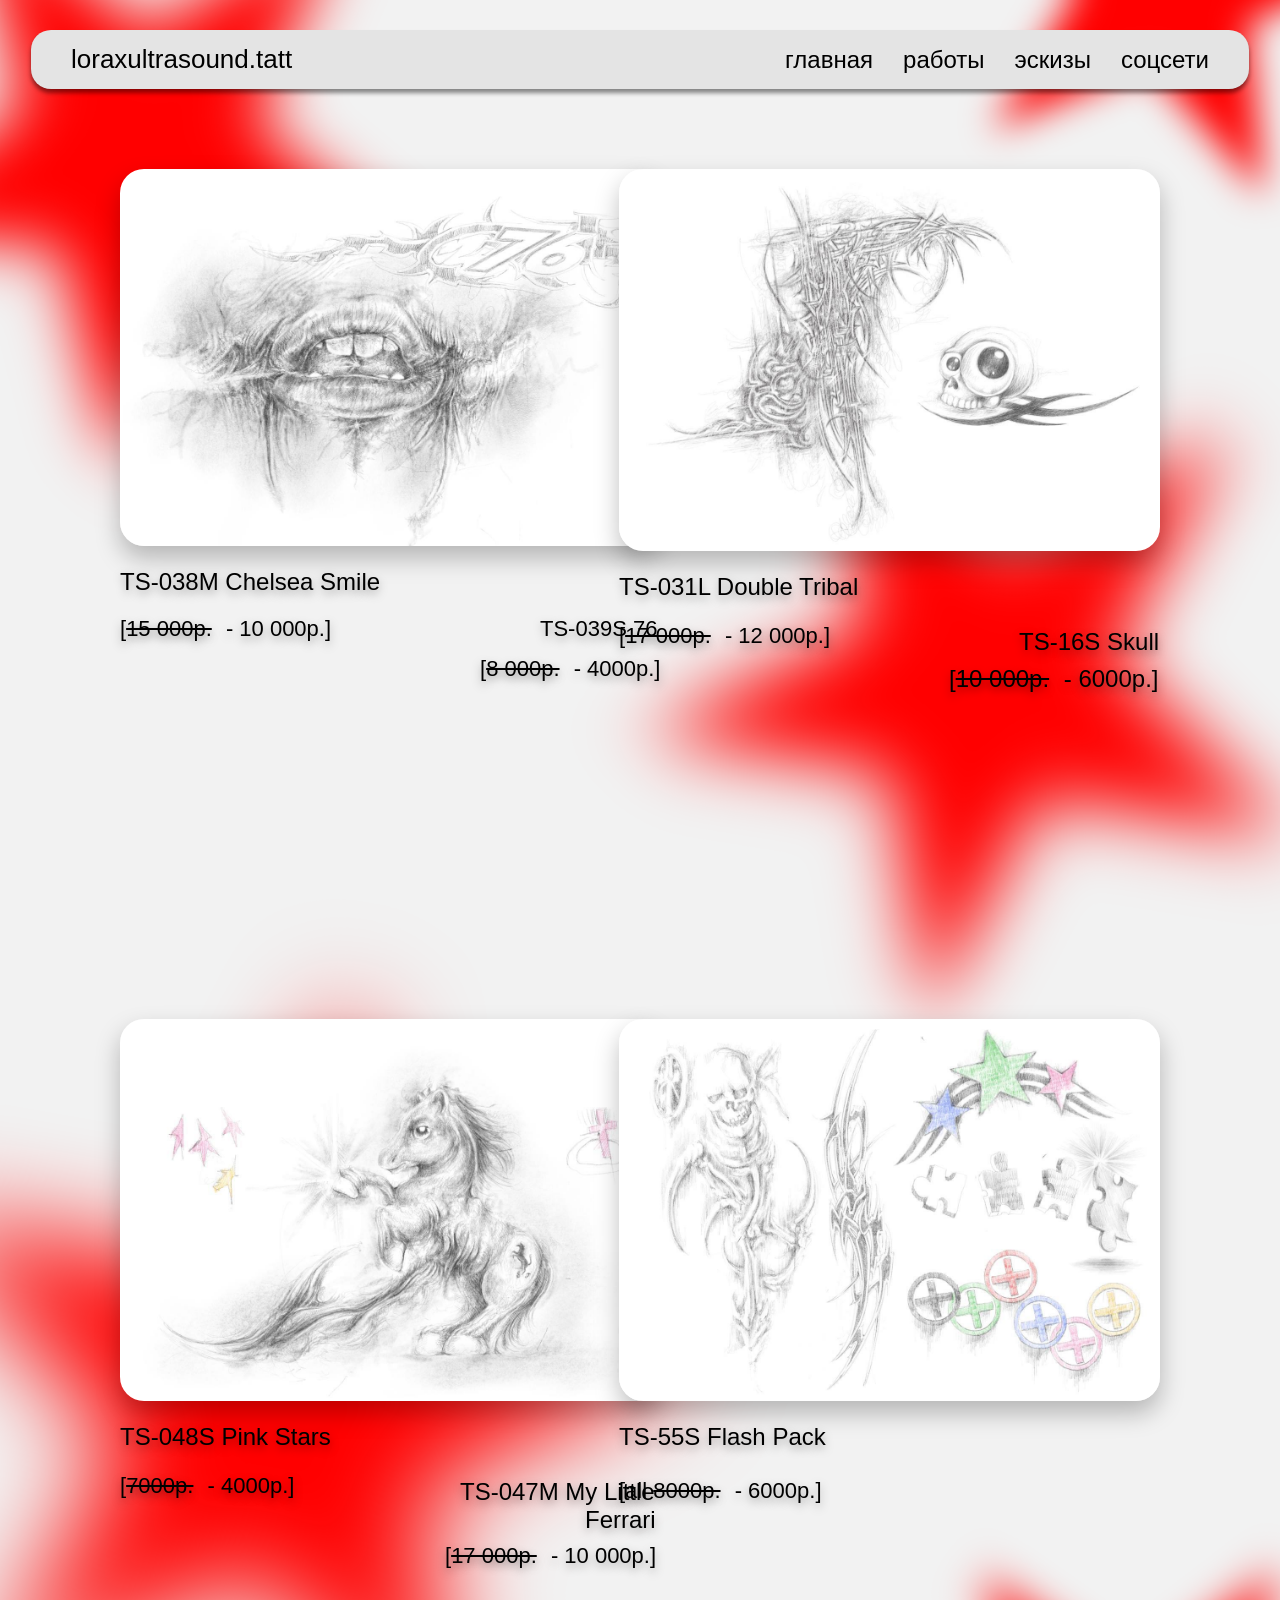
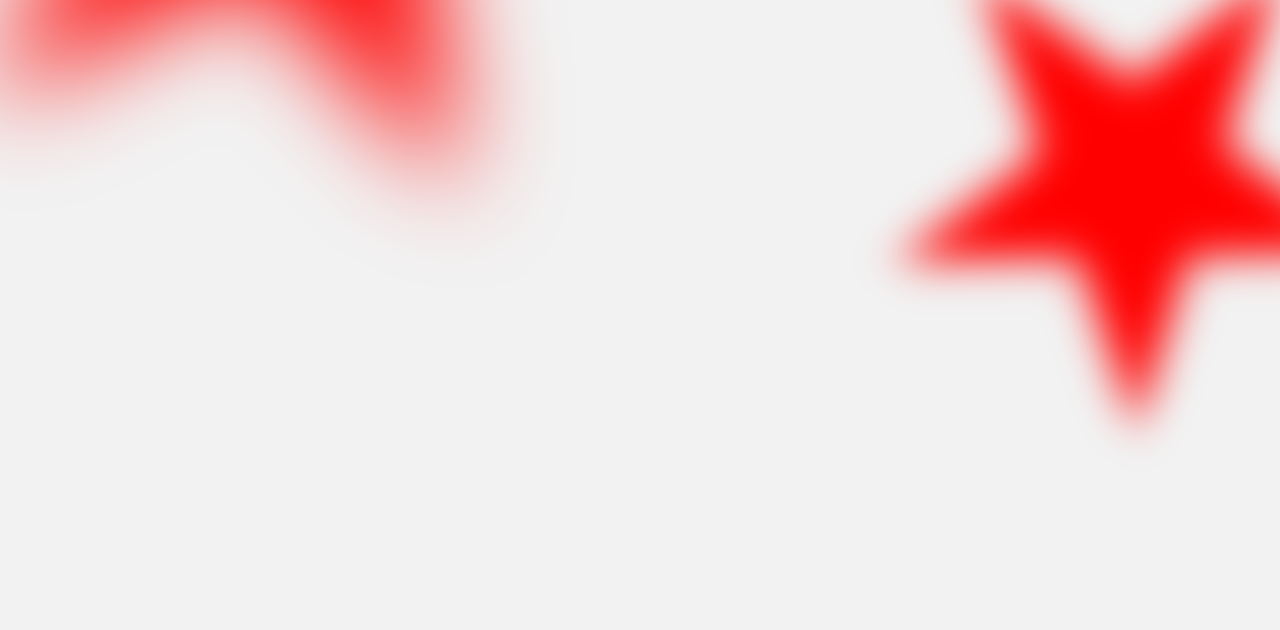
==== commit 4f340548: "update" ====
--- a/details.html
+++ b/details.html
@@ -77,6 +77,78 @@
       <a href="#" class="header__link">соцсети</a>
     </nav>
   </header>
+  <div class="details-photos">
+
+<div class="details-item details-item--1">
+  <img src="onedetails.JPG" class="details-photo">
+
+  <div class="details-meta details-meta--1">
+    <p class="details-title details-title--1">TS-038M Chelsea Smile</p>
+
+    <p class="details-price details-price--1">
+      [<span class="old-price">15 000p.</span> - 10 000p.]
+    </p>
+
+    <p class="details-side details-side--1">TS-039S 76</p>
+
+    <p class="details-side-price details-side-price--1">
+      [<span class="old-price">8 000p.</span> - 4000p.]
+    </p>
+  </div>
+</div>
+
+  <div class="details-item details-item--2">
+  <img src="twodetails.JPG" class="details-photo">
+
+  <div class="details-meta details-meta--2">
+    <p class="details-title details-title--2">TS-031L Double Tribal</p>
+
+    <p class="details-price details-price--2">
+      [<span class="old-price">17 000p.</span> - 12 000p.]
+    </p>
+
+    <p class="details-side details-side--2">TS-16S Skull</p>
+
+    <p class="details-side-price details-side-price--2">
+      [<span class="old-price">10 000p.</span> - 6000p.]
+    </p>
+  </div>
+</div>
+
+  <div class="details-item details-item--3">
+  <img src="threedetails.JPG" class="details-photo">
+
+  <div class="details-meta details-meta--3">
+    <p class="details-title details-title--3">TS-048S Pink Stars</p>
+
+    <p class="details-price details-price--3">
+      [<span class="old-price">7000p.</span> - 4000p.]
+    </p>
+
+<p class="details-side details-side--3">
+  <span class="details-side-line1">TS-047M My Little</span>
+  <span class="details-side-line2">Ferrari</span>
+</p>
+
+    <p class="details-side-price details-side-price--3">
+      [<span class="old-price">17 000p.</span> - 10 000p.]
+    </p>
+  </div>
+</div>
+
+ <div class="details-item details-item--4">
+  <img src="fhordetails.JPG" class="details-photo">
+
+  <div class="details-meta details-meta--4">
+    <p class="details-title details-title--4">TS-55S Flash Pack</p>
+
+    <p class="details-price details-price--4">
+      [all <span class="old-price">8000p.</span> - 6000p.]
+    </p>
+  </div>
+</div>
+
+</div>
 
 </body>
 </html>
--- a/style.css
+++ b/style.css
@@ -24,13 +24,17 @@
 .header {
   position: relative;
   z-index: 20;
+
   width: 1218px;
   height: 59px;
   margin: 30px auto 0;
+
   background: #e4e4e4;
   border-radius: 20px;
+
   display: flex;
   align-items: center;
+
   box-shadow: 0 4px 4px rgba(0, 0, 0, 0.45);
 }
 
@@ -189,11 +193,6 @@
   overflow: visible;
 }
 
-/* ШАПКА — ТОЛЬКО СЛОЙ, без изменения твоих шрифтов/размеров */
-.header {
-  position: relative;
-  z-index: 20;
-}
 
 /* ЗВЕЗДЫ */
 .details-star {
@@ -277,4 +276,266 @@
   height: 100%;
   display: block;
   overflow: visible;
+}
+
+/* ===== ГАЛЕРЕЯ ===== */
+.details-photos {
+  position: relative;
+  width: 1400px;
+  max-width: 100%;
+  margin: 80px auto 0;
+  min-height: 1600px;
+  z-index: 3;
+}
+
+/* ОБЩИЙ БЛОК: фото + текст */
+.details-item {
+  position: absolute;
+  width: 541px;
+}
+
+/* КАРТИНКА */
+.details-photo {
+  width: 100%;
+  border-radius: 24px;
+  display: block;
+  box-shadow: 0 12px 25px rgba(0, 0, 0, 0.25);
+}
+
+.details-item {
+  position: absolute;
+  width: 541px;
+}
+
+.details-photo {
+  width: 100%;
+  border-radius: 24px;
+  display: block;
+  box-shadow: 0 12px 25px rgba(0, 0, 0, 0.25);
+}
+
+/* ПЕРВАЯ КАРТОЧКА */
+.details-item--1 {
+  top: 0;
+  left: 120px;
+}
+
+.details-meta--1 {
+  position: relative;
+  margin-top: 22px;
+  height: 110px; /* место под свободную расстановку */
+}
+
+.details-title--1 {
+  position: absolute;
+  left: 0;
+  top: 0;
+  font-size: 26px;
+  margin: 0;
+  text-shadow: 0 4px 10px rgba(0, 0, 0, 0.35);
+}
+
+.details-price--1 {
+  position: absolute;
+  left: 0;
+  top: 48px;
+  font-size: 24px;
+  margin: 0;
+  text-shadow: 0 4px 10px rgba(0, 0, 0, 0.35);
+}
+
+.details-side--1 {
+  position: absolute;
+  left: 420px;   /* двигай правый текст */
+  top: 48px;     /* ставим на уровень нижней строки */
+  font-size: 22px;
+  margin: 0;
+  text-shadow: 0 4px 10px rgba(0, 0, 0, 0.35);
+  white-space: nowrap;
+}
+
+.details-side-price--1 {
+  position: absolute;
+  left: 360px;   /* цена под правым текстом */
+  top: 88px;
+  font-size: 22px;
+  margin: 0;
+  text-shadow: 0 4px 10px rgba(0, 0, 0, 0.35);
+  white-space: nowrap;
+}
+
+.old-price {
+  text-decoration: line-through;
+  margin-right: 8px;
+}
+
+/* ВТОРАЯ КАРТОЧКА */
+.details-item--2 {
+  top: 0;
+  right: 120px;
+}
+
+.details-meta--2 {
+  position: relative;
+  margin-top: 22px;
+  height: 120px;
+}
+
+.details-title--2 {
+  position: absolute;
+  left: 0;
+  top: 0;
+  font-size: 26px;
+  margin: 0;
+  text-shadow: 0 4px 10px rgba(0, 0, 0, 0.35);
+}
+
+.details-price--2 {
+  position: absolute;
+  left: 0;
+  top: 50px;
+  font-size: 24px;
+  margin: 0;
+  text-shadow: 0 4px 10px rgba(0, 0, 0, 0.35);
+}
+
+.details-side--2 {
+  position: absolute;
+  left: 400px;
+  top: 55px;
+  font-size: 24px;
+  margin: 0;
+  text-shadow: 0 4px 10px rgba(0, 0, 0, 0.35);
+  white-space: nowrap;
+}
+
+.details-side-price--2 {
+  position: absolute;
+  left: 330px;  /* одинаково с текстом */
+  top: 92px;    /* можно чуть подогнать */
+  font-size: 24px;
+  margin: 0;
+  text-shadow: 0 4px 10px rgba(0, 0, 0, 0.35);
+  white-space: nowrap;
+}
+
+/* ТРЕТЬЯ КАРТОЧКА */
+.details-meta--3 {
+  position: relative;
+  margin-top: 22px;
+  height: 120px;
+}
+
+/* ЛЕВАЯ ЧАСТЬ */
+.details-title--3 {
+  position: absolute;
+  left: 0;
+  top: 0;
+  font-size: 26px;
+  margin: 0;
+  text-shadow: 0 4px 10px rgba(0, 0, 0, 0.35);
+}
+
+.details-price--3 {
+  position: absolute;
+  left: 0;
+  top: 50px;
+  font-size: 24px;
+  margin: 0;
+  text-shadow: 0 4px 10px rgba(0, 0, 0, 0.35);
+}
+
+/* ПРАВАЯ ЧАСТЬ */
+.details-side--3 {
+  position: absolute;
+  left: 340px;
+  top: 55px;
+  width: 320px;
+  margin: 0;
+  text-shadow: 0 4px 10px rgba(0, 0, 0, 0.35);
+}
+
+.details-side-line1,
+.details-side-line2 {
+  display: block;
+  font-size: 24px;
+  line-height: 1.15;
+}
+
+/* двигаешь Ferrari отдельно */
+.details-side-line2 {
+  margin-left: 125px;
+}
+
+.details-side-price--3 {
+  position: absolute;
+  left: 325px; /* ОБЯЗАТЕЛЬНО такой же как выше */
+  top: 120px;
+  font-size: 22px;
+  margin: 0;
+  text-shadow: 0 4px 10px rgba(0, 0, 0, 0.35);
+  white-space: nowrap;
+}
+
+/* ЧЕТВЕРТАЯ КАРТОЧКА */
+.details-meta--4 {
+  position: relative;
+  margin-top: 22px;
+  height: 100px;
+}
+
+.details-title--4 {
+  position: absolute;
+  left: 0;
+  top: 0;
+  font-size: 26px;
+  margin: 0;
+  text-shadow: 0 4px 10px rgba(0, 0, 0, 0.35);
+}
+
+.details-price--4 {
+  position: absolute;
+  left: 0;
+  top: 55px;
+  font-size: 24px;
+  margin: 0;
+  text-shadow: 0 4px 10px rgba(0, 0, 0, 0.35);
+}
+
+/* СТИЛИ ТЕКСТА */
+.details-title {
+  font-size: 24px;
+  margin-bottom: 6px;
+  text-shadow: 0 4px 10px rgba(0, 0, 0, 0.35);
+}
+
+.details-price {
+  font-size: 22px;
+  text-shadow: 0 4px 10px rgba(0, 0, 0, 0.35);
+}
+
+.old-price {
+  text-decoration: line-through;
+  margin-right: 8px;
+}
+
+/* РАСПОЛОЖЕНИЕ БЛОКОВ */
+.details-item--1 {
+  top: 0;
+  left: 120px;
+}
+
+.details-item--2 {
+  top: 0;
+  right: 120px;
+}
+
+.details-item--3 {
+  top: 850px;
+  left: 120px;
+}
+
+.details-item--4 {
+  top: 850px;
+  right: 120px;
 }
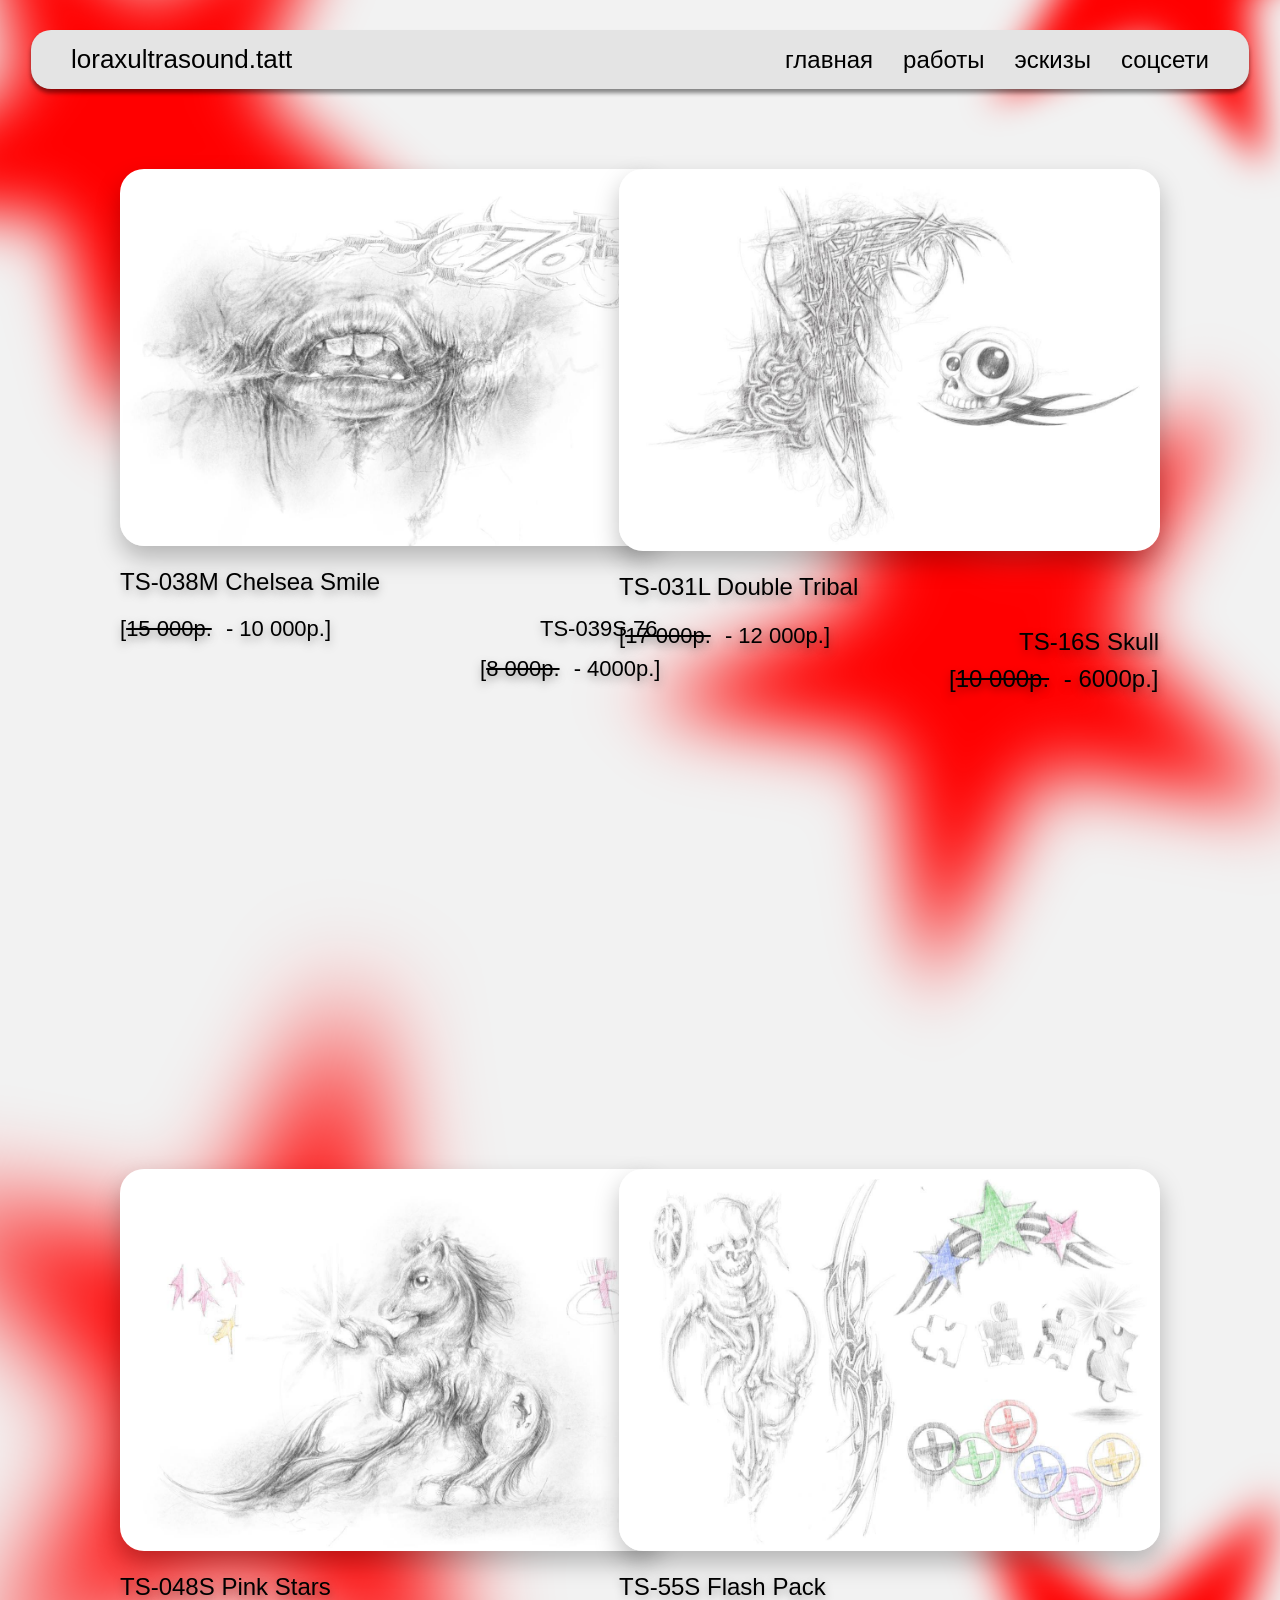
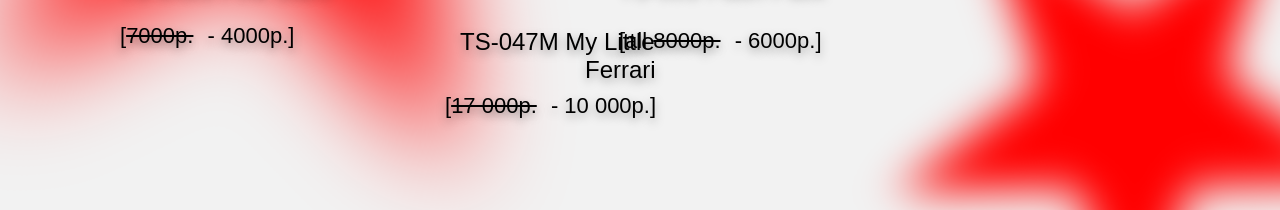
==== commit 5b0f980b: "adaptive" ====
--- a/details.html
+++ b/details.html
@@ -6,6 +6,7 @@
   <title>Работа — loraxultrasound.tatt</title>
 
   <link rel="stylesheet" href="style.css" />
+  <link rel="stylesheet" href="adaptive.css">
 </head>
 
 <body class="details-page">
--- a/style.css
+++ b/style.css
@@ -107,7 +107,7 @@
 /* === ЛОГО === */
 .logo-section {
   width: 1218px;
-  margin: 60px auto 0;
+  margin: 150px auto 0;
   display: flex;
   justify-content: center;
 }
@@ -178,8 +178,11 @@
 }
 
 .details-page {
-  position: relative;
-  min-height: 2200px;
+  --details-page-height: 1780px;
+  --details-hero-shift: 30px;
+
+  position: relative;
+  min-height: var(--details-page-height);
   background: #f2f2f2;
   overflow-x: hidden;
 }
@@ -187,12 +190,12 @@
 .details-hero {
   position: absolute;
   inset: 0;
-  min-height: 2200px;
+  top: calc(-1 * var(--details-hero-shift));
+  height: calc(var(--details-page-height) + var(--details-hero-shift));
   z-index: 1;
   pointer-events: none;
-  overflow: visible;
-}
-
+  overflow: hidden;
+}
 
 /* ЗВЕЗДЫ */
 .details-star {
@@ -236,7 +239,7 @@
 
 /* НИЖНИЕ ЗВЕЗДЫ ПОДНИМАЕМ ВЫШЕ */
 .details-star--4 {
-  bottom: 400px;
+  bottom: 0px;
   left: -140px;
   width: 843px;
   height: 843px;
@@ -244,7 +247,8 @@
 }
 
 .details-star--5 {
-  bottom: 200px;
+  position: absolute;
+  bottom: -150px; /* 👈 регулируешь */
   right: -110px;
   width: 509px;
   height: 509px;
@@ -284,7 +288,8 @@
   width: 1400px;
   max-width: 100%;
   margin: 80px auto 0;
-  min-height: 1600px;
+  height: 1400px;
+  min-height: 0;
   z-index: 3;
 }
 
@@ -531,11 +536,11 @@
 }
 
 .details-item--3 {
-  top: 850px;
+  top: 1000px;
   left: 120px;
 }
 
 .details-item--4 {
-  top: 850px;
+  top: 1000px;
   right: 120px;
 }
--- a/adaptive.css
+++ b/adaptive.css
@@ -0,0 +1,486 @@
+/* =========================================
+   ADAPTIVE CSS
+========================================= */
+
+/* ---------- до 1200px ---------- */
+@media (max-width: 1200px) {
+  .header,
+  .hero-card,
+  .logo-section,
+  .works-header,
+  .works-content,
+  .social-hero {
+    width: calc(100% - 40px);
+  }
+
+  .header {
+    height: auto;
+    min-height: 59px;
+    padding: 16px 24px;
+  }
+
+  .header__logo {
+    left: 24px;
+    font-size: 22px;
+  }
+
+  .header__nav {
+    gap: 22px;
+    margin-right: 24px;
+  }
+
+  .header__link {
+    font-size: 20px;
+  }
+
+  .hero-card {
+    height: 250px;
+  }
+
+  .hero-card__title {
+    left: 56px;
+    top: 110px;
+    font-size: 30px;
+  }
+
+  .hero-card__star {
+    width: 220px;
+    height: 210px;
+    left: 10px;
+    top: 18px;
+  }
+
+  .works-content {
+    gap: 30px;
+    align-items: flex-start;
+  }
+
+  .works-big img {
+    width: 320px;
+    height: 380px;
+  }
+
+  .works-small-item img {
+    width: 140px;
+    height: 140px;
+  }
+
+  .works-small-text h3 {
+    font-size: 22px;
+  }
+
+  .works-small-text p {
+    font-size: 17px;
+  }
+
+  .details-photos {
+    width: calc(100% - 40px);
+  }
+}
+
+
+/* ---------- до 900px ---------- */
+@media (max-width: 900px) {
+  .header {
+    width: calc(100% - 24px);
+    margin: 20px auto 0;
+    height: auto;
+    min-height: unset;
+    padding: 18px 18px;
+    display: flex;
+    flex-direction: column;
+    align-items: flex-start;
+    gap: 14px;
+  }
+
+  .header__logo {
+    position: static;
+    font-size: 20px;
+  }
+
+  .header__nav {
+    margin: 0;
+    gap: 16px;
+    flex-wrap: wrap;
+    width: 100%;
+  }
+
+  .header__link {
+    font-size: 18px;
+  }
+
+  .hero-card {
+    width: calc(100% - 24px);
+    margin: 32px auto 0;
+    height: 220px;
+  }
+
+  .hero-card__image-wrap {
+    border-radius: 18px;
+  }
+
+  .hero-card__title {
+    left: 34px;
+    top: 108px;
+    font-size: 24px;
+    max-width: 300px;
+    line-height: 1.1;
+  }
+
+  .hero-card__star {
+    width: 170px;
+    height: 170px;
+    left: 8px;
+    top: 20px;
+  }
+
+  .logo-section {
+    width: calc(100% - 24px);
+    margin: 40px auto 0;
+  }
+
+  .works-header {
+    width: calc(100% - 24px);
+    margin: 80px auto 0;
+    padding: 16px 18px;
+    border-radius: 18px;
+  }
+
+  .works-header__title {
+    font-size: 26px;
+  }
+
+  .works-content {
+    width: calc(100% - 24px);
+    margin: 28px auto 0;
+    flex-direction: column;
+    gap: 24px;
+  }
+
+  .works-big img {
+    width: 100%;
+    height: auto;
+    aspect-ratio: 4 / 5;
+  }
+
+  .works-small-list {
+    width: 100%;
+    gap: 18px;
+  }
+
+  .works-small-item {
+    gap: 16px;
+  }
+
+  .works-small-item img {
+    width: 120px;
+    height: 120px;
+    flex-shrink: 0;
+  }
+
+  .works-small-text h3 {
+    font-size: 20px;
+  }
+
+  .works-small-text p {
+    font-size: 16px;
+    line-height: 1.35;
+  }
+
+  .social-hero {
+    width: calc(100% - 24px);
+  }
+}
+
+
+/* ---------- до 768px ---------- */
+@media (max-width: 768px) {
+  body {
+    padding-bottom: 40px;
+  }
+
+  .header__logo {
+    font-size: 18px;
+  }
+
+  .header__link {
+    font-size: 16px;
+  }
+
+  .hero-card {
+    height: 190px;
+  }
+
+  .hero-card__title {
+    left: 24px;
+    top: 95px;
+    font-size: 18px;
+    max-width: 220px;
+  }
+
+  .hero-card__star {
+    width: 135px;
+    height: 135px;
+    left: 6px;
+    top: 22px;
+  }
+
+  .logo-section {
+    margin: 28px auto 0;
+  }
+
+  .works-header {
+    margin: 52px auto 0;
+  }
+
+  .works-header__title {
+    font-size: 22px;
+  }
+
+  .works-small-item {
+    align-items: flex-start;
+  }
+
+  .works-small-item img {
+    width: 105px;
+    height: 105px;
+    border-radius: 16px;
+  }
+
+  .works-small-text h3 {
+    font-size: 18px;
+    margin-bottom: 6px;
+  }
+
+  .works-small-text p {
+    font-size: 15px;
+  }
+
+  /* DETAILS */
+  .details-page {
+    min-height: auto;
+    padding-bottom: 40px;
+  }
+
+  .details-hero {
+    display: none;
+  }
+
+  .details-photos {
+    width: calc(100% - 24px);
+    margin: 24px auto 0;
+    min-height: auto;
+    height: auto;
+    display: flex;
+    flex-direction: column;
+    gap: 34px;
+  }
+
+  .details-item,
+  .details-item--1,
+  .details-item--2,
+  .details-item--3,
+  .details-item--4 {
+    position: static;
+    width: 100%;
+    left: auto;
+    right: auto;
+    top: auto;
+  }
+
+  .details-photo {
+    width: 100%;
+    height: auto;
+    border-radius: 18px;
+  }
+
+  .details-meta--1,
+  .details-meta--2,
+  .details-meta--3,
+  .details-meta--4 {
+    position: static;
+    margin-top: 14px;
+    height: auto;
+  }
+
+  .details-title--1,
+  .details-title--2,
+  .details-title--3,
+  .details-title--4,
+  .details-price--1,
+  .details-price--2,
+  .details-price--3,
+  .details-price--4,
+  .details-side--1,
+  .details-side--2,
+  .details-side--3,
+  .details-side-price--1,
+  .details-side-price--2,
+  .details-side-price--3 {
+    position: static;
+    left: auto;
+    right: auto;
+    top: auto;
+    width: auto;
+    white-space: normal;
+    margin: 0;
+  }
+
+  .details-title--1,
+  .details-title--2,
+  .details-title--3,
+  .details-title--4 {
+    font-size: 18px;
+    line-height: 1.2;
+    margin-bottom: 8px;
+  }
+
+  .details-price--1,
+  .details-price--2,
+  .details-price--3,
+  .details-price--4,
+  .details-side--1,
+  .details-side--2,
+  .details-side--3,
+  .details-side-price--1,
+  .details-side-price--2,
+  .details-side-price--3 {
+    font-size: 16px;
+    line-height: 1.3;
+    margin-bottom: 6px;
+  }
+
+  .details-side-line1,
+  .details-side-line2 {
+    display: block;
+    font-size: 16px;
+    line-height: 1.3;
+  }
+
+  .details-side-line2 {
+    margin-left: 0;
+  }
+
+  /* SOCIAL */
+  .social-hero {
+    width: calc(100% - 24px);
+    margin: 24px auto 0;
+    border-radius: 18px;
+    overflow: hidden;
+  }
+
+  .social-hero__image {
+    width: 100%;
+    height: 240px;
+    object-fit: cover;
+    display: block;
+  }
+
+  .social-hero__content {
+    padding: 18px;
+  }
+
+  .social-hero__content h2 {
+    font-size: 18px;
+    line-height: 1.35;
+    word-break: break-word;
+  }
+
+  /* SKETCHES */
+  .title {
+    font-size: 28px;
+    text-align: center;
+    padding: 0 16px;
+  }
+}
+
+
+/* ---------- до 480px ---------- */
+@media (max-width: 480px) {
+  .header {
+    padding: 16px;
+    border-radius: 16px;
+  }
+
+  .header__logo {
+    font-size: 16px;
+  }
+
+  .header__nav {
+    gap: 12px;
+  }
+
+  .header__link {
+    font-size: 15px;
+  }
+
+  .hero-card {
+    height: 165px;
+  }
+
+  .hero-card__title {
+    font-size: 16px;
+    max-width: 180px;
+    left: 18px;
+    top: 84px;
+  }
+
+  .hero-card__star {
+    width: 115px;
+    height: 115px;
+    left: 2px;
+    top: 22px;
+  }
+
+  .works-header__title {
+    font-size: 20px;
+  }
+
+  .works-small-item {
+    flex-direction: column;
+  }
+
+  .works-small-item img {
+    width: 100%;
+    height: auto;
+    aspect-ratio: 1 / 1;
+  }
+
+  .works-small-text h3 {
+    font-size: 17px;
+  }
+
+  .works-small-text p {
+    font-size: 14px;
+  }
+
+  .details-title--1,
+  .details-title--2,
+  .details-title--3,
+  .details-title--4 {
+    font-size: 17px;
+  }
+
+  .details-price--1,
+  .details-price--2,
+  .details-price--3,
+  .details-price--4,
+  .details-side--1,
+  .details-side--2,
+  .details-side--3,
+  .details-side-price--1,
+  .details-side-price--2,
+  .details-side-price--3,
+  .details-side-line1,
+  .details-side-line2 {
+    font-size: 15px;
+  }
+
+  .social-hero__image {
+    height: 200px;
+  }
+
+  .social-hero__content h2 {
+    font-size: 16px;
+  }
+}
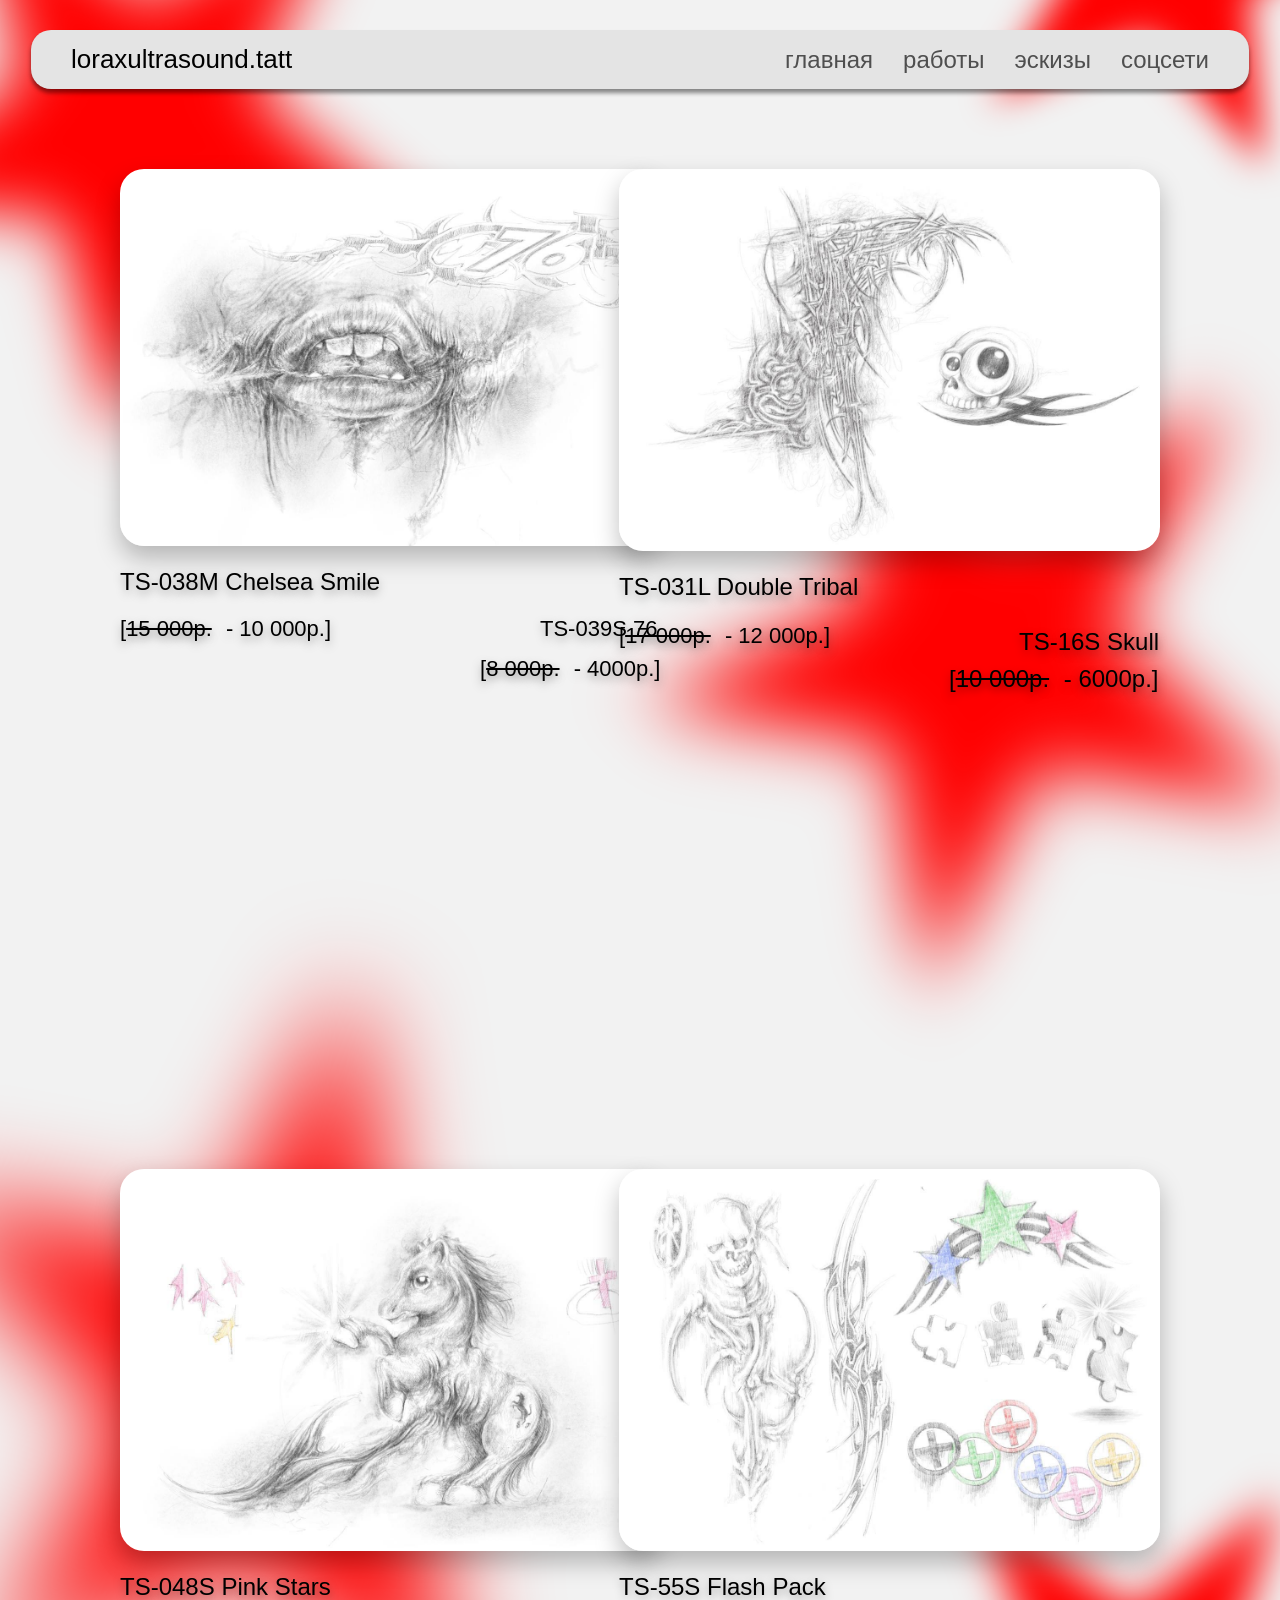
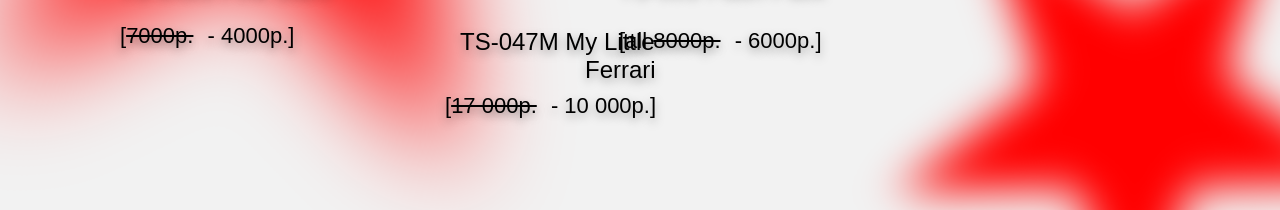
==== commit 08057854: "update sketches" ====
--- a/details.html
+++ b/details.html
@@ -74,7 +74,7 @@
     <nav class="header__nav">
       <a href="index.html" class="header__link">главная</a>
       <a href="#" class="header__link">работы</a>
-      <a href="#" class="header__link">эскизы</a>
+      <a href="sketches.html" class="header__link">эскизы</a>
       <a href="#" class="header__link">соцсети</a>
     </nav>
   </header>
--- a/style.css
+++ b/style.css
@@ -543,4 +543,236 @@
 .details-item--4 {
   top: 1000px;
   right: 120px;
+}
+
+/* ===== SOCIAL HERO (БЕЗ ОБРЕЗКИ) ===== */
+
+.social-hero {
+  position: relative;
+  width: 100%;
+  max-width: 700px; /* регулируешь размер */
+  margin: 40px auto 0;
+}
+
+
+/* КАРТИНКА — НЕ ОБРЕЗАЕТСЯ */
+.social-hero__image {
+  width: 100%;
+  height: auto;
+  display: block;
+}
+
+/* ТЕКСТ ПО ЦЕНТРУ КАРТИНКИ */
+.social-hero__content {
+  position: absolute;
+  inset: 0;
+
+  display: flex;
+  flex-direction: column;
+  align-items: center;
+  justify-content: center;
+  gap: 10px;
+
+  text-align: center;
+}
+
+/* СТИЛЬ ТЕКСТА */
+.social-hero__content h2 {
+  font-size: 22px;
+  line-height: 1.4;
+
+  color: #000;
+}
+
+/* ===== SKETCHES PAGE ===== */
+
+.sketches-page {
+  background: #ffffff;
+}
+
+.sketches-hero {
+  width: 1123px;
+  margin: 70px auto 0;
+  background: #d9d9d9;
+  border-radius: 20px;
+  padding: 28px 32px;
+  box-shadow: 0 8px 20px rgba(0, 0, 0, 0.08);
+}
+
+.sketches-hero__title {
+  font-size: 34px;
+  margin-bottom: 10px;
+  text-transform: uppercase;
+}
+
+.sketches-hero__text {
+  font-size: 20px;
+  line-height: 1.35;
+}
+
+.sketches-grid {
+  width: 1123px;
+  margin: 40px auto 0;
+  display: grid;
+  grid-template-columns: repeat(2, 1fr);
+  gap: 32px;
+}
+
+.sketch-card {
+  background: #f4f4f4;
+  border-radius: 24px;
+  overflow: hidden;
+  box-shadow: 0 12px 24px rgba(0, 0, 0, 0.12);
+}
+
+.sketch-card__image {
+  width: 100%;
+  height: 420px;
+  object-fit: cover;
+  display: block;
+}
+
+.sketch-card__info {
+  padding: 20px 22px 24px;
+}
+
+.sketch-card__info h3 {
+  font-size: 24px;
+  margin-bottom: 8px;
+}
+
+.sketch-card__info p {
+  font-size: 18px;
+  line-height: 1.35;
+}
+
+/* ===== SKETCHES PAGE ===== */
+
+.sketches-page {
+  background: #f2f2f2;
+}
+
+.sketches-layout {
+  position: relative;
+  width: 1280px;
+  height: 900px; /* можно потом подогнать */
+  margin: 0 auto;
+}
+
+.sketches-card__image-wrap {
+  background: #f7f7f7;
+  border-radius: 24px;
+  overflow: hidden;
+  box-shadow: 0 8px 14px rgba(0, 0, 0, 0.18);
+}
+
+.sketches-card__image {
+   width: 100%;
+  height: 100%;
+  object-fit: cover; /* важно */
+}
+
+.sketches-card__text {
+  margin-top: 18px;
+}
+
+.sketches-card__text h2 {
+  font-size: 24px;
+  font-weight: 400;
+  line-height: 1.15;
+  margin-bottom: 4px;
+}
+
+.sketches-card__text p {
+  font-size: 22px;
+  line-height: 1.15;
+}
+
+.sketches-card--1 {
+  position: absolute;
+  top: 181px;
+  left: 62px;
+  width: 530px;
+}
+
+.sketches-card--1 .sketches-card__image-wrap {
+  width: 530px;
+  height: 455px;
+}
+
+.sketches-card--2 {
+  position: absolute;
+  top: 186px;
+  left: 683px;
+  width: 530px;
+}
+
+.sketches-card--2 .sketches-card__image-wrap {
+  width: 530px;
+  height: 450px;
+}
+
+.sketches-card--3 {
+  position: absolute;
+  top: 505px;
+  left: -1px;
+  width: 892px;
+}
+
+.sketches-card--3 .sketches-card__image-wrap {
+  width: 892px;
+  height: 499px;
+}
+
+.sketches-card__text--bottom {
+  text-align: right;
+  padding-right: 6px;
+}
+
+.sketches-side-list {
+  grid-column: 3;
+  grid-row: 2;
+  margin-top: 42px;
+  padding-left: 12px;
+}
+
+.sketches-side-item {
+  margin-bottom: 24px;
+}
+
+.sketches-side-item h3 {
+  font-size: 22px;
+  font-weight: 400;
+  line-height: 1.15;
+  margin-bottom: 3px;
+}
+
+.sketches-side-item p {
+  font-size: 21px;
+  line-height: 1.15;
+}
+
+.sketches-card--4 {
+  grid-column: 4;
+  grid-row: 2;
+  align-self: end;
+  margin-left: -10px;
+}
+
+.sketches-card__image-wrap--small-vertical {
+  width: 220px;
+}
+
+.header__link.active {
+  opacity: 1;
+  font-weight: 600;
+}
+
+.header__link {
+  opacity: 0.65;
+  transition: opacity 0.2s ease;
+}
+
+.header__link:hover {
+  opacity: 1;
 }
--- a/adaptive.css
+++ b/adaptive.css
@@ -483,4 +483,47 @@
   .social-hero__content h2 {
     font-size: 16px;
   }
+}
+
+@media (max-width: 768px) {
+
+  .social-hero {
+    width: calc(100% - 24px);
+    max-width: 420px; /* ограничиваем размер */
+    margin: 24px auto 0;
+    border-radius: 20px;
+    overflow: hidden;
+    position: relative;
+  }
+
+  .social-hero__image {
+    width: 100%;
+    height: 260px;
+    object-fit: cover;
+    display: block;
+  }
+
+  /* ТЕКСТ ПО ЦЕНТРУ КАРТИНКИ */
+  .social-hero__content {
+    position: absolute;
+    inset: 0;
+
+    display: flex;
+    align-items: center;
+    justify-content: center;
+
+    padding: 20px;
+    text-align: center;
+  }
+
+  .social-hero__content h2 {
+    font-size: 18px;
+    line-height: 1.4;
+    color: #000;
+
+    /* чтобы текст читался */
+    background: rgba(255, 255, 255, 0.7);
+    padding: 12px 16px;
+    border-radius: 12px;
+  }
 }
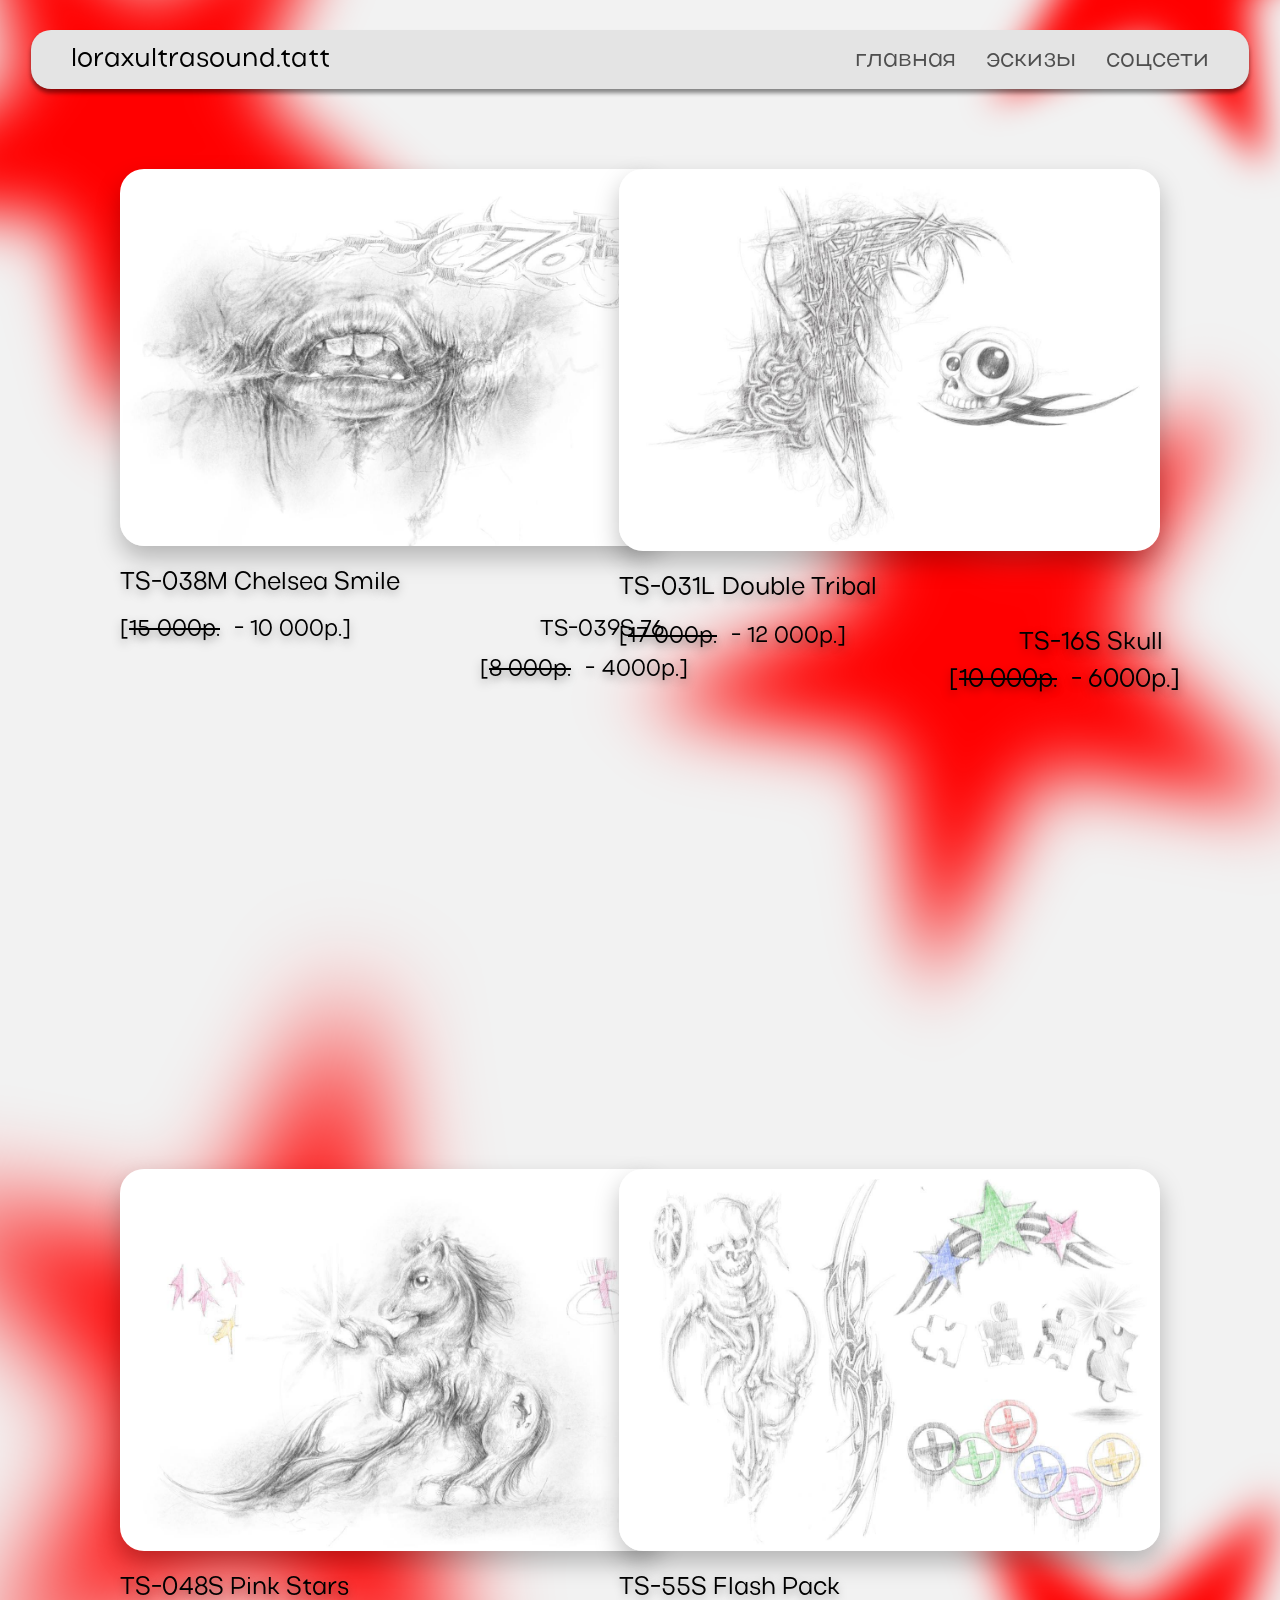
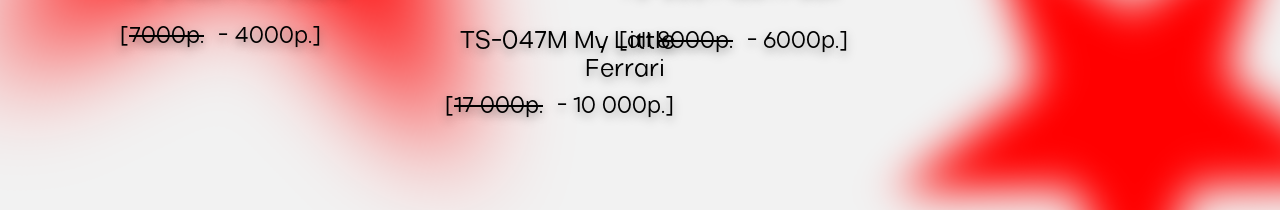
==== commit e934cb63: "update" ====
--- a/details.html
+++ b/details.html
@@ -73,7 +73,6 @@
 
     <nav class="header__nav">
       <a href="index.html" class="header__link">главная</a>
-      <a href="#" class="header__link">работы</a>
       <a href="sketches.html" class="header__link">эскизы</a>
       <a href="#" class="header__link">соцсети</a>
     </nav>
--- a/style.css
+++ b/style.css
@@ -1,3 +1,10 @@
+@font-face {
+  font-family: 'Actay';
+  src: url('./Actay-Regular.otf') format('opentype');
+  font-weight: 400;
+  font-style: normal;
+}
+
 /* === БАЗА === */
 * {
   margin: 0;
@@ -7,7 +14,7 @@
 
 body {
   background: #ffffff;
-  font-family: "Inter", sans-serif;
+  font-family: 'Actay', sans-serif;
   padding-bottom: 100px;
   overflow-x: hidden;
 }
@@ -55,53 +62,16 @@
   text-decoration: none;
   color: #000;
   font-size: 24px;
-}
-
-/* === HERO === */
-.hero-card {
-  width: 1218px;
-  height: 289px;
-  margin: 70px auto 0;
-}
-
-.hero-card__image-wrap {
-  position: relative;
-  width: 100%;
-  height: 100%;
-  border-radius: 20px;
-  overflow: hidden;
-  box-shadow: 0 8px 16px rgba(0, 0, 0, 0.18);
-}
-
-.hero-card__image {
-  width: 100%;
-  height: calc(100% + 20px);
-  object-fit: cover;
-  transform: translateY(-10px);
-}
-
-.hero-card__title {
-  position: absolute;
-  left: 73px;
-  top: 127px;
-  font-size: 36px;
-  text-transform: uppercase;
-  z-index: 2;
-}
-
-.hero-card__star {
-  position: absolute;
-  left: 13px;
-  top: 26px;
-  width: 265px;
-  height: 250px;
-  background: red;
-  z-index: 1;
-
-  clip-path: polygon(
-    50% 0%,61% 35%,98% 35%,68% 57%,79% 91%,
-    50% 70%,21% 91%,32% 57%,2% 35%,39% 35%
-  );
+  opacity: 0.65;
+  transition: opacity 0.2s ease;
+}
+
+.header__link:hover {
+  opacity: 1;
+}
+
+.header__link.active {
+  opacity: 1;
 }
 
 /* === ЛОГО === */
@@ -122,19 +92,23 @@
   margin: 150px auto 0;
   background: #D9D9D9;
   border-radius: 20px;
-  padding: 20px;
+  padding: 22px 28px 18px;
 }
 
 .works-header__title {
-  font-size: 34px;
-  text-transform: uppercase;
+  font-size: 37px;
+  color: #5E5E5E;
+  font-weight: 400;
+  line-height: 1;
 }
 
 .works-content {
+  position: relative;
   width: 1123px;
   margin: 40px auto 0;
   display: flex;
   gap: 50px;
+  align-items: flex-start;
 }
 
 .works-big img {
@@ -142,6 +116,24 @@
   height: 440px;
   object-fit: cover;
   border-radius: 20px;
+  display: block;
+
+  box-shadow:
+    0 10px 18px rgba(0, 0, 0, 0.18),
+    0 24px 40px rgba(0, 0, 0, 0.22);
+}
+
+.works-big-text {
+  margin-top: 18px;
+}
+
+.works-big-text h2 {
+  font-size: 29px;
+  margin-bottom: 8px;
+}
+
+.works-big-text p {
+  font-size: 17px;
 }
 
 .works-small-list {
@@ -159,17 +151,14 @@
   width: 160px;
   height: 160px;
   border-radius: 20px;
-}
-
-.works-small-text h3 {
-  font-size: 24px;
-  margin-bottom: 8px;
-}
-
-.works-small-text p {
-  font-size: 18px;
-}
-
+  object-fit: cover;
+
+  box-shadow:
+    0 8px 14px rgba(0, 0, 0, 0.16),
+    0 18px 30px rgba(0, 0, 0, 0.2);
+}
+
+/* ===== DETAILS ===== */
 /* ===== DETAILS PAGE ===== */
 html,
 body {
@@ -228,7 +217,6 @@
   transform: rotate(85deg);
 }
 
-/* 3 ЗВЕЗДУ ВОЗВРАЩАЕМ КАК БЫЛО У ТЕБЯ */
 .details-star--3 {
   top: 300px;
   left: 50%;
@@ -237,7 +225,6 @@
   transform: rotate(45deg);
 }
 
-/* НИЖНИЕ ЗВЕЗДЫ ПОДНИМАЕМ ВЫШЕ */
 .details-star--4 {
   bottom: 0px;
   left: -140px;
@@ -248,7 +235,7 @@
 
 .details-star--5 {
   position: absolute;
-  bottom: -150px; /* 👈 регулируешь */
+  bottom: -150px;
   right: -110px;
   width: 509px;
   height: 509px;
@@ -275,6 +262,7 @@
   display: block;
   border-radius: 24px;
 }
+
 .details-star-svg {
   width: 100%;
   height: 100%;
@@ -328,7 +316,7 @@
 .details-meta--1 {
   position: relative;
   margin-top: 22px;
-  height: 110px; /* место под свободную расстановку */
+  height: 110px;
 }
 
 .details-title--1 {
@@ -351,8 +339,8 @@
 
 .details-side--1 {
   position: absolute;
-  left: 420px;   /* двигай правый текст */
-  top: 48px;     /* ставим на уровень нижней строки */
+  left: 420px;
+  top: 48px;
   font-size: 22px;
   margin: 0;
   text-shadow: 0 4px 10px rgba(0, 0, 0, 0.35);
@@ -361,7 +349,7 @@
 
 .details-side-price--1 {
   position: absolute;
-  left: 360px;   /* цена под правым текстом */
+  left: 360px;
   top: 88px;
   font-size: 22px;
   margin: 0;
@@ -416,8 +404,8 @@
 
 .details-side-price--2 {
   position: absolute;
-  left: 330px;  /* одинаково с текстом */
-  top: 92px;    /* можно чуть подогнать */
+  left: 330px;
+  top: 92px;
   font-size: 24px;
   margin: 0;
   text-shadow: 0 4px 10px rgba(0, 0, 0, 0.35);
@@ -431,7 +419,6 @@
   height: 120px;
 }
 
-/* ЛЕВАЯ ЧАСТЬ */
 .details-title--3 {
   position: absolute;
   left: 0;
@@ -450,7 +437,6 @@
   text-shadow: 0 4px 10px rgba(0, 0, 0, 0.35);
 }
 
-/* ПРАВАЯ ЧАСТЬ */
 .details-side--3 {
   position: absolute;
   left: 340px;
@@ -467,14 +453,13 @@
   line-height: 1.15;
 }
 
-/* двигаешь Ferrari отдельно */
 .details-side-line2 {
   margin-left: 125px;
 }
 
 .details-side-price--3 {
   position: absolute;
-  left: 325px; /* ОБЯЗАТЕЛЬНО такой же как выше */
+  left: 325px;
   top: 120px;
   font-size: 22px;
   margin: 0;
@@ -545,234 +530,289 @@
   right: 120px;
 }
 
-/* ===== SOCIAL HERO (БЕЗ ОБРЕЗКИ) ===== */
+/* ===== SOCIAL ===== */
 
 .social-hero {
   position: relative;
   width: 100%;
-  max-width: 700px; /* регулируешь размер */
-  margin: 40px auto 0;
-}
-
-
-/* КАРТИНКА — НЕ ОБРЕЗАЕТСЯ */
+  margin-top: 40px;
+}
+
+/* КАРТИНКА — БЕЗ ОБРЕЗКИ */
 .social-hero__image {
   width: 100%;
-  height: auto;
+  max-width: 1035px;
   display: block;
-}
-
-/* ТЕКСТ ПО ЦЕНТРУ КАРТИНКИ */
-.social-hero__content {
-  position: absolute;
-  inset: 0;
-
-  display: flex;
-  flex-direction: column;
-  align-items: center;
-  justify-content: center;
-  gap: 10px;
+  margin: 0 auto;
+}
+
+/* ТЕКСТ ПОВЕРХ */
+.social-hero__text {
+  position: absolute;
+
+  top: 37%;
+  left: 50%;
+  transform: translate(-50%, -50%);
 
   text-align: center;
-}
-
-/* СТИЛЬ ТЕКСТА */
-.social-hero__content h2 {
-  font-size: 22px;
-  line-height: 1.4;
-
-  color: #000;
-}
-
-/* ===== SKETCHES PAGE ===== */
-
+  z-index: 2;
+
+  font-family: 'Actay', sans-serif;
+  color: black;
+  letter-spacing: 1px;
+}
+
+/* ВСЕ СТРОКИ ОДИНАКОВЫЕ */
+.social-hero__text p {
+  margin: 6px 0;
+  font-size: 32px;
+  letter-spacing: 1px;
+}
+
+/* ===== SKETCHES ===== */
 .sketches-page {
   background: #ffffff;
 }
 
-.sketches-hero {
-  width: 1123px;
-  margin: 70px auto 0;
-  background: #d9d9d9;
-  border-radius: 20px;
-  padding: 28px 32px;
-  box-shadow: 0 8px 20px rgba(0, 0, 0, 0.08);
-}
-
-.sketches-hero__title {
-  font-size: 34px;
-  margin-bottom: 10px;
-  text-transform: uppercase;
-}
-
-.sketches-hero__text {
-  font-size: 20px;
-  line-height: 1.35;
+.sketches-header {
+  width: 1218px;
+  margin: 40px auto 0;
+}
+
+.sketches-subtitle {
+  font-size: 26px;
+  text-decoration: underline;
+  margin-bottom: 14px;
+}
+
+.sketches-title {
+  font-size: 64px;
 }
 
 .sketches-grid {
-  width: 1123px;
-  margin: 40px auto 0;
-  display: grid;
-  grid-template-columns: repeat(2, 1fr);
-  gap: 32px;
+  position: relative;
+  width: 1218px;
+  min-height: 3100px; /* вместо height */
+  margin: 60px auto;
 }
 
 .sketch-card {
-  background: #f4f4f4;
+  position: absolute;
+}
+
+.sketch-card__box {
+  width: 100%;
+  background: #fff;
   border-radius: 24px;
   overflow: hidden;
-  box-shadow: 0 12px 24px rgba(0, 0, 0, 0.12);
-}
-
-.sketch-card__image {
-  width: 100%;
-  height: 420px;
-  object-fit: cover;
-  display: block;
-}
-
-.sketch-card__info {
-  padding: 20px 22px 24px;
-}
-
-.sketch-card__info h3 {
-  font-size: 24px;
-  margin-bottom: 8px;
-}
-
-.sketch-card__info p {
-  font-size: 18px;
-  line-height: 1.35;
-}
-
-/* ===== SKETCHES PAGE ===== */
-
-.sketches-page {
-  background: #f2f2f2;
-}
-
-.sketches-layout {
-  position: relative;
-  width: 1280px;
-  height: 900px; /* можно потом подогнать */
-  margin: 0 auto;
-}
-
-.sketches-card__image-wrap {
-  background: #f7f7f7;
-  border-radius: 24px;
-  overflow: hidden;
-  box-shadow: 0 8px 14px rgba(0, 0, 0, 0.18);
-}
-
-.sketches-card__image {
-   width: 100%;
+
+  box-shadow:
+    0 6px 14px rgba(0, 0, 0, 0.08),
+    0 18px 30px rgba(0, 0, 0, 0.12);
+}
+
+.sketch-card__box img {
+  width: 100%;
   height: 100%;
-  object-fit: cover; /* важно */
-}
-
-.sketches-card__text {
+  object-fit: contain; /* ← ВАЖНО: не режет картинку */
+}
+
+/* текст под карточками */
+.sketch-card__caption {
   margin-top: 18px;
 }
 
-.sketches-card__text h2 {
-  font-size: 24px;
-  font-weight: 400;
-  line-height: 1.15;
-  margin-bottom: 4px;
-}
-
-.sketches-card__text p {
+.sketch-card__caption p {
   font-size: 22px;
-  line-height: 1.15;
-}
-
-.sketches-card--1 {
-  position: absolute;
-  top: 181px;
-  left: 62px;
-  width: 530px;
-}
-
-.sketches-card--1 .sketches-card__image-wrap {
-  width: 530px;
-  height: 455px;
-}
-
-.sketches-card--2 {
-  position: absolute;
-  top: 186px;
-  left: 683px;
-  width: 530px;
-}
-
-.sketches-card--2 .sketches-card__image-wrap {
-  width: 530px;
-  height: 450px;
-}
-
-.sketches-card--3 {
-  position: absolute;
-  top: 505px;
-  left: -1px;
-  width: 892px;
-}
-
-.sketches-card--3 .sketches-card__image-wrap {
-  width: 892px;
+}
+
+/* позиции */
+.sketch-card--1 {
+  top: -30px;
+  left: 0;
+  width: 530px;
+}
+
+.sketch-card--1 .sketch-card__box {
+  height: 375px;
+  padding: 10px;
+}
+
+.sketch-card--2 {
+  top: -30px;
+  right: 0;
+  width: 530px;
+}
+
+.sketch-card--2 .sketch-card__box {
+  height: 375px;
+  padding: 10px;
+}
+
+.sketch-card--3 {
+  top: 480px;
+  left: 0;
+  width: 706px;
+}
+
+.sketch-card--3 .sketch-card__box {
   height: 499px;
-}
-
-.sketches-card__text--bottom {
+  padding: 10px;
+}
+
+/* список справа */
+.sketch-list {
+  position: absolute;
+  top: 480px;
+  right: 300px;
+}
+
+.sketch-list p {
+  margin-bottom: 20px;
+  font-size: 22px;
+}
+
+/* 4 карточка */
+.sketch-card--4 {
+  top: 750px;
+  right: -50px;
+  width: 515px;
+  position: absolute;
+}
+
+.sketch-card__box--small {
+  height: 364px;
+  padding: 8px;
+}
+
+/* подпись 4 карточки */
+.sketch-card--4 .sketch-card__caption {
+  position: absolute;
+  top: 300px;
+  left: -320px;
+  width: 320px;
+  margin-top: 0;
+  z-index: 3;
+}
+.sketch-card--4 .sketch-card__caption p:last-child {
   text-align: right;
-  padding-right: 6px;
-}
-
-.sketches-side-list {
-  grid-column: 3;
-  grid-row: 2;
-  margin-top: 42px;
-  padding-left: 12px;
-}
-
-.sketches-side-item {
-  margin-bottom: 24px;
-}
-
-.sketches-side-item h3 {
-  font-size: 22px;
-  font-weight: 400;
-  line-height: 1.15;
-  margin-bottom: 3px;
-}
-
-.sketches-side-item p {
-  font-size: 21px;
-  line-height: 1.15;
-}
-
-.sketches-card--4 {
-  grid-column: 4;
-  grid-row: 2;
-  align-self: end;
-  margin-left: -10px;
-}
-
-.sketches-card__image-wrap--small-vertical {
-  width: 220px;
-}
-
-.header__link.active {
-  opacity: 1;
-  font-weight: 600;
-}
-
-.header__link {
-  opacity: 0.65;
+  padding-right: 10px; 
+}
+
+/* ===== НОВЫЙ БЛОК СНИЗУ ===== */
+
+/* 5 */
+.sketch-card--5 {
+  top: 1200px;
+  left: 0;
+  width: 530px;
+}
+
+.sketch-card--5 .sketch-card__box {
+  height: 397px;
+  border-radius: 20px;
+}
+
+/* 6 */
+.sketch-card--6 {
+  top: 1200px;
+  right: 0;
+  width: 530px;
+}
+
+.sketch-card--6 .sketch-card__box {
+  height: 397px;
+  border-radius: 20px;
+}
+
+/* 7 */
+.sketch-card--7 {
+  top: 1700px;
+  left: 1px; /* ← как в макете */
+  width: 530px;
+}
+
+.sketch-card--7 .sketch-card__box {
+  height: 398px;
+  border-radius: 20px;
+}
+
+/* 8 */
+.sketch-card--8 {
+  top: 1700px;
+  right: 0;
+  width: 530px;
+}
+
+.sketch-card--8 .sketch-card__box {
+  height: 397px;
+  border-radius: 20px;
+}
+
+/* 9 */
+.sketch-card--9 {
+  top: 2200px;
+  left: 0;
+  width: 530px;
+}
+
+.sketch-card--9 .sketch-card__box {
+  height: 397px;
+  border-radius: 20px;
+}
+
+/* 10 */
+.sketch-card--10 {
+  top: 2200px;
+  right: 0;
+  width: 530px;
+}
+
+.sketch-card--10 .sketch-card__box {
+  height: 397px;
+  border-radius: 20px;
+}
+
+/* 11 */
+.sketch-card--11 {
+  top: 2700px;
+  left: 0;
+  width: 530px;
+}
+
+.sketch-card--11 .sketch-card__box {
+  height: 397px;
+  border-radius: 20px;
+}
+
+/* 12 */
+.sketch-card--12 {
+  top: 2700px;
+  right: 0;
+  width: 530px;
+}
+
+.sketch-card--12 .sketch-card__box {
+  height: 397px;
+  border-radius: 20px;
+}
+
+.sketches-subtitle-link {
+  display: inline-block;
+  font-size: 26px;
+  text-decoration: underline;
+  margin-bottom: 14px;
+  color: #000;
+}
+.sketches-subtitle-link {
+  display: inline-block;
+  font-size: 26px;
+  text-decoration: underline;
+  margin-bottom: 14px;
+  color: #000;
   transition: opacity 0.2s ease;
 }
 
-.header__link:hover {
-  opacity: 1;
+.sketches-subtitle-link:hover {
+  opacity: 0.7;
 }
--- a/adaptive.css
+++ b/adaptive.css
@@ -526,4 +526,9 @@
     padding: 12px 16px;
     border-radius: 12px;
   }
+}
+
+.social-hero {
+  height: 950px !important;
+  margin-bottom: 100px !important;
 }
